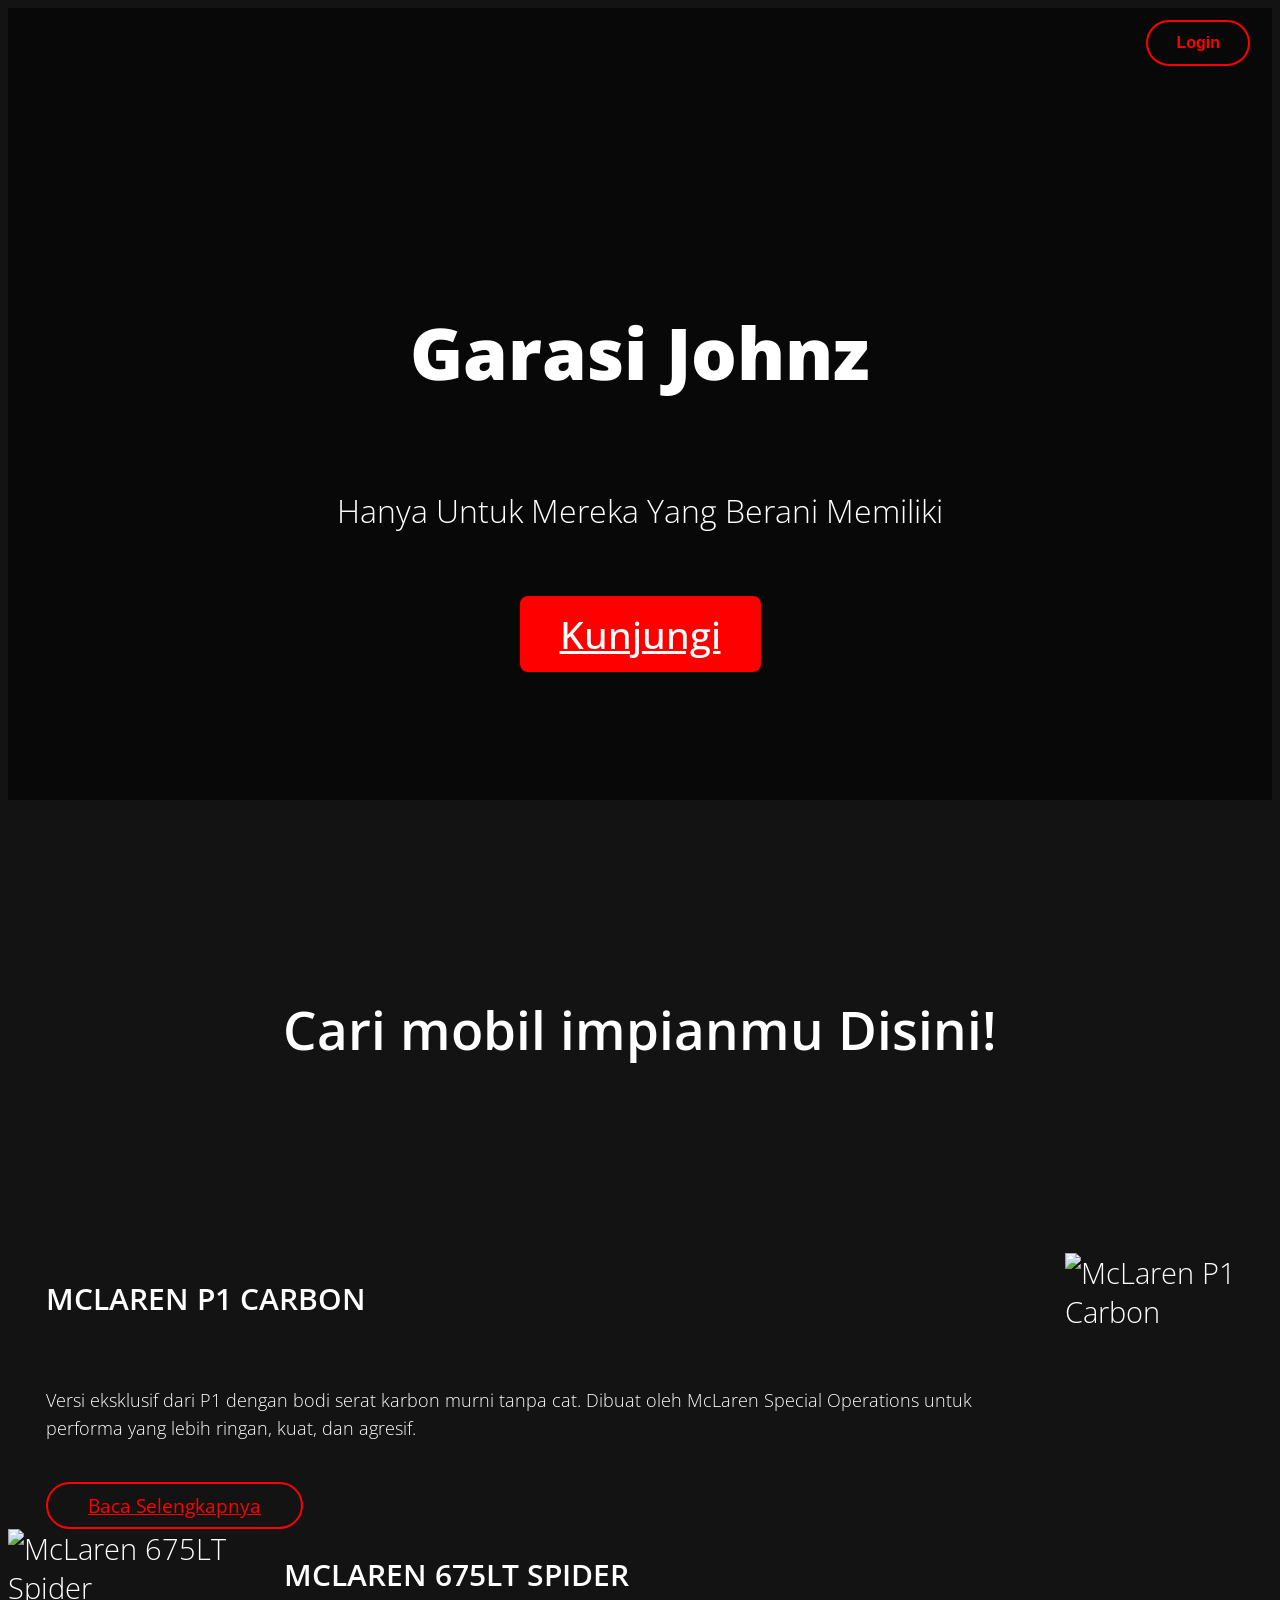
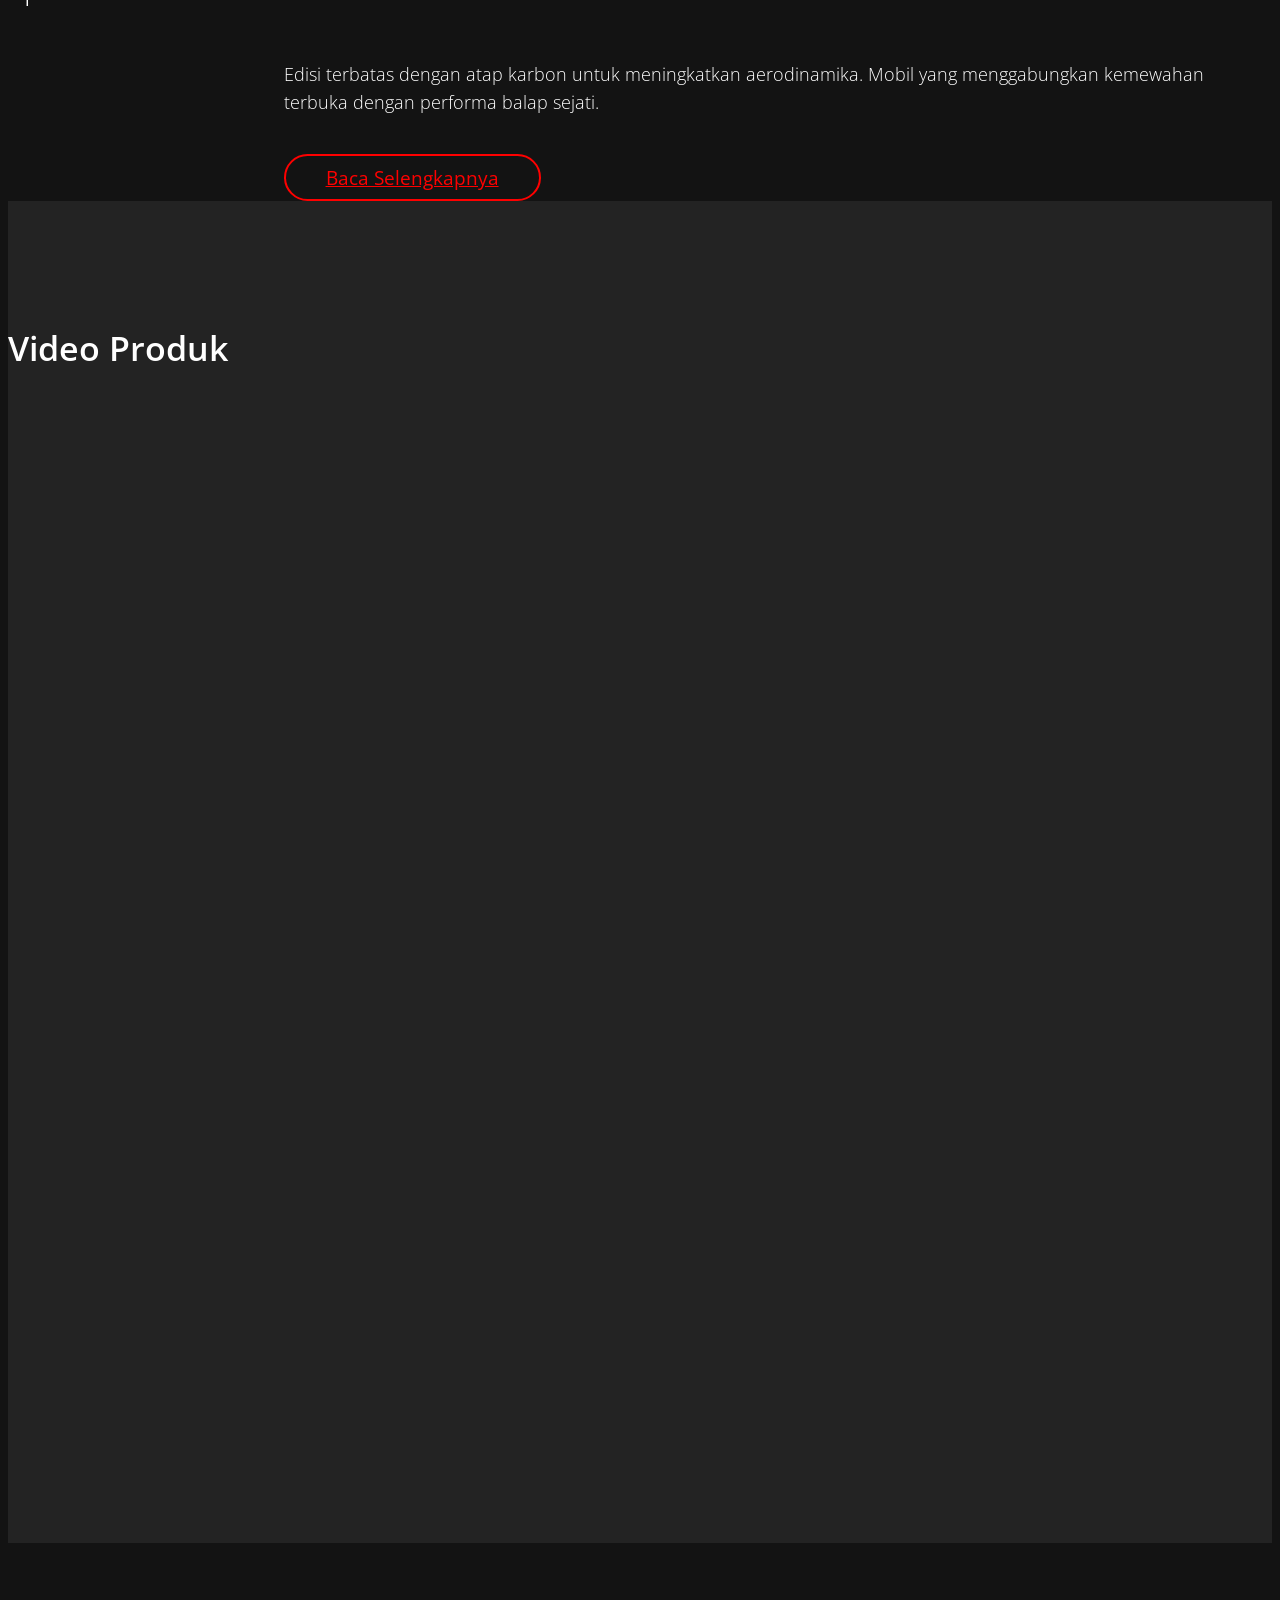
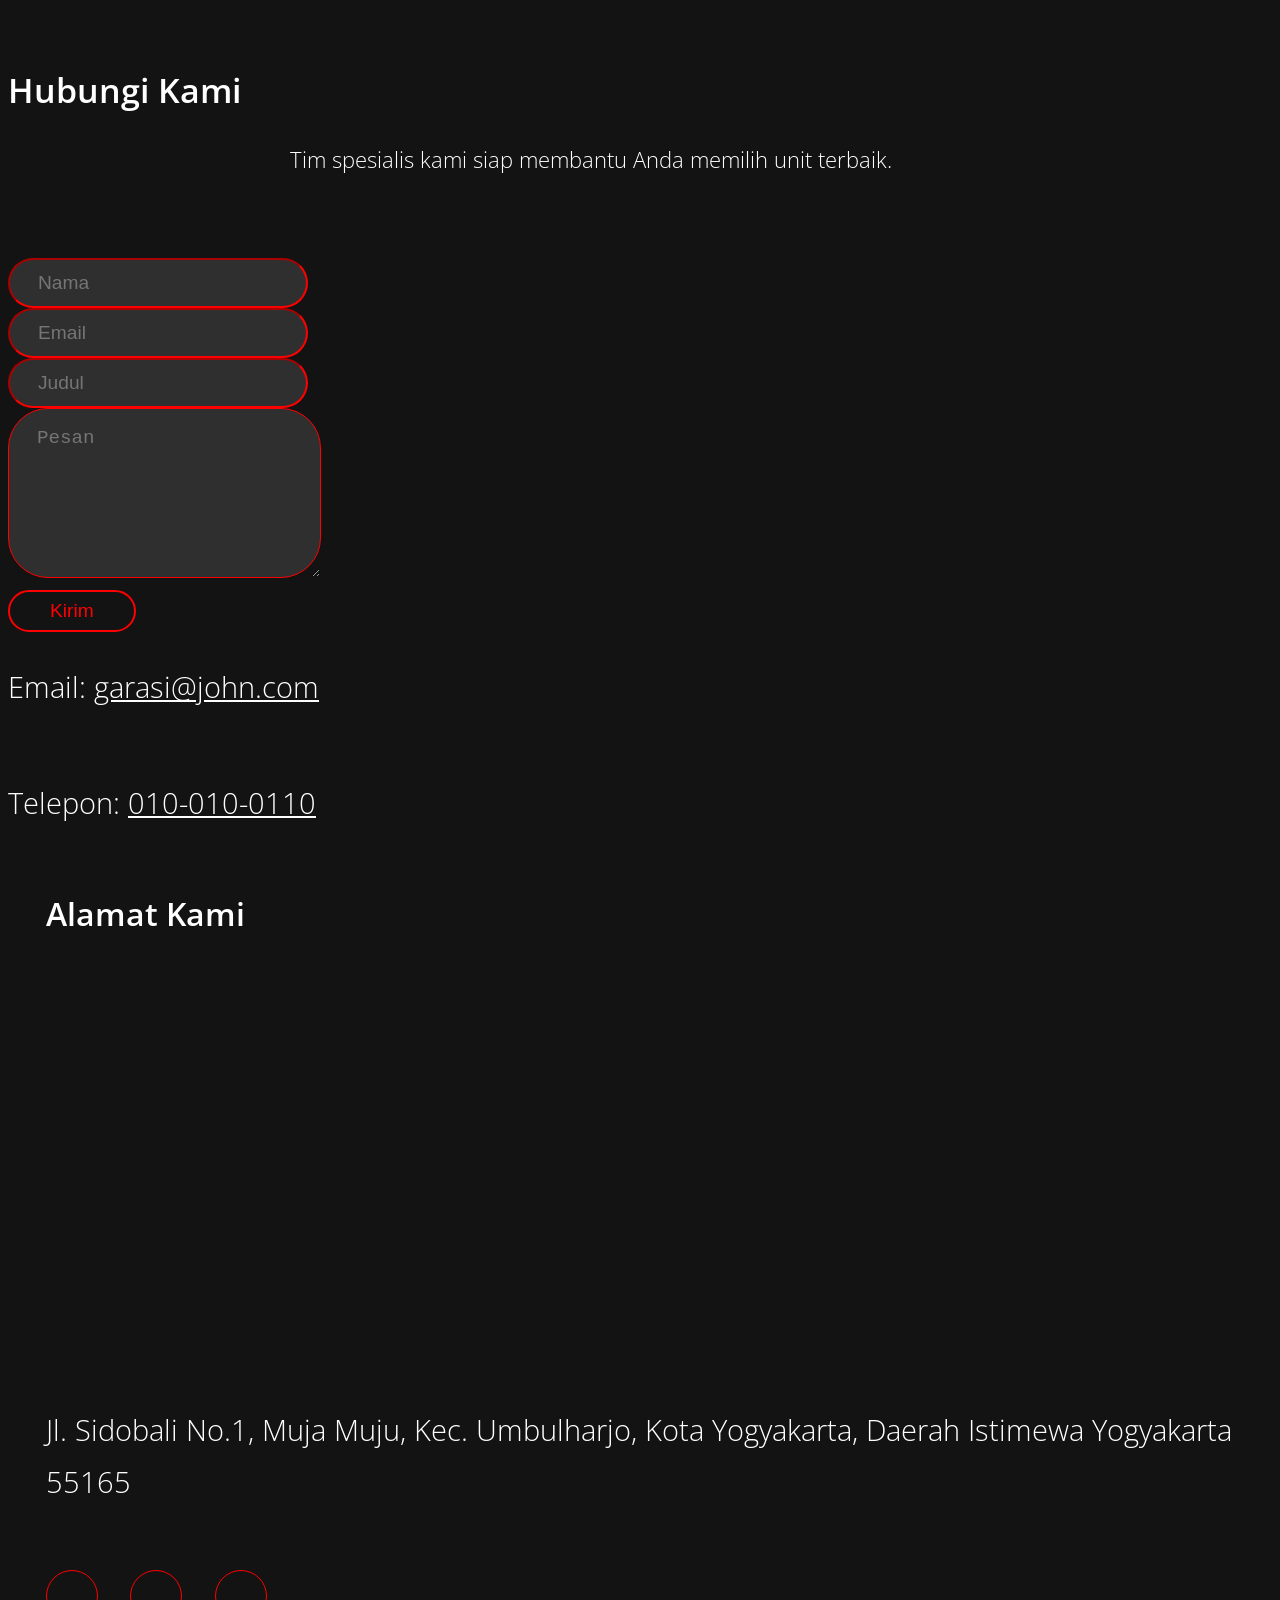
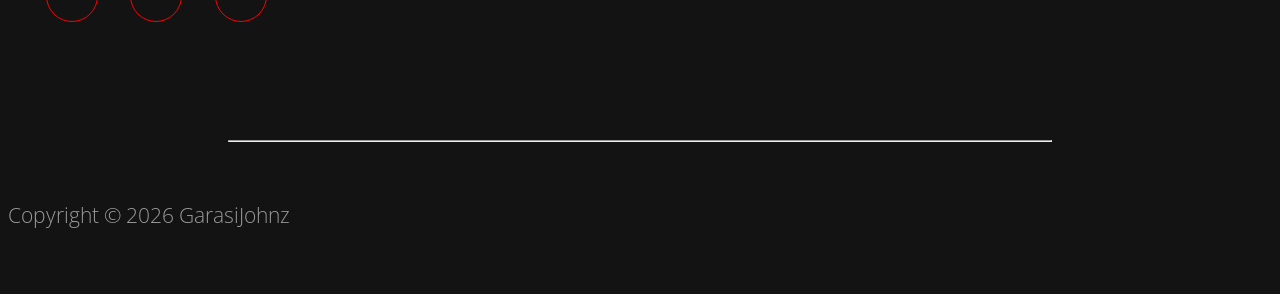
==== index.html @ 22f086d9 "Update index.html" ====
<!DOCTYPE html>
<html lang="id">
<head> 
    <meta charset="utf-8">
    <meta http-equiv="X-UA-Compatible" content="IE=edge">
    <meta name="viewport" content="width=device-width, initial-scale=1">
    <title>GarasiJonz</title>
    <link rel="icon" href="img/ikon.png">

    <!-- Stylesheets -->
    <link rel="stylesheet" href="https://fonts.googleapis.com/css?family=Open+Sans:300,400">
    <link rel="stylesheet" href="font-awesome-4.5.0/css/font-awesome.min.css">
    <link rel="stylesheet" href="css/bootstrap.min.css">
    <link rel="stylesheet" href="css/templatemo-style.css">

    <!-- HTML5 shim and Respond.js for IE8 support -->
    <!--[if lt IE 9]>
      <script src="https://oss.maxcdn.com/html5shiv/3.7.2/html5shiv.min.js"></script>
      <script src="https://oss.maxcdn.com/respond/1.4.2/respond.min.js"></script>
    <![endif]-->
</head>

<body>
    <div class="auth-box">

    <span id="welcomeUser"></span>

    <button id="authBtn" onclick="handleAuth()">
        Login
    </button>

</div>
    <div class="container-fluid">
        
        <!-- HERO SECTION -->
        <div class="row"> 
            <section class="tm-section-intro">
                <div class="col-xs-12 col-sm-12 col-md-12 col-lg-12 col-xl-12">
                    <div class="tm-wrapper-center">
                        <h1 class="tm-section-intro-title">Garasi Johnz</h1>
                        <p class="tm-section-intro-text">Hanya Untuk Mereka Yang Berani Memiliki</p>
                        <a href="#tm-section-2" class="tm-btn-white-big">Kunjungi</a>
                    </div>            
                </div>
            </section>    
        </div>

        <!-- CAROUSEL SECTION -->
        <div class="row" id="tm-section-2">
            <div class="col-xs-12 text-xs-center">
                <section>
                    <div id="tmCarousel" class="carousel slide tm-carousel" data-ride="carousel" data-interval="false">
                        <div class="carousel-inner" role="listbox">
                            <div class="carousel-item active">
                                <div class="carousel-content">
                                    <p class="tm-carousel-item-text">Cari mobil impianmu Disini!</p>
                                </div>                                
                            </div>
                        </div>
                    </div>                    
                </section>
            </div>
        </div>

        <!-- PRODUCT SECTION: MCLAREN P1 -->
        <div class="row">
            <section class="tm-2-col-img-text tm-2-col-img-lg-right">
                <div class="col-xs-12 col-lg-6 tm-2-col-img">                    
                    <img src="img/p1.jpg" alt="McLaren P1 Carbon" class="img-fluid">
                </div>
                <div class="col-xs-12 col-lg-6 tm-2-col-text">
                    <h2 class="tm-2-col-text-title">MCLAREN P1 CARBON</h2>
                    <p class="tm-2-col-text-description">
                        Versi eksklusif dari P1 dengan bodi serat karbon murni tanpa cat. 
                        Dibuat oleh McLaren Special Operations untuk performa yang lebih ringan, kuat, dan agresif.
                    </p>
                    
<a href="#" class="tm-bordered-btn">Baca Selengkapnya</a>
                    
                </div>
            </section>
        </div>

        <!-- PRODUCT SECTION: MCLAREN 675LT -->
        <div class="row">
            <section class="tm-2-col-img-text tm-2-col-img-lg-left">
                <div class="col-xs-12 col-lg-6 tm-2-col-img">                    
                    <img src="img/carbon.jpg" alt="McLaren 675LT Spider" class="img-fluid">
                </div>
                <div class="col-xs-12 col-lg-6 tm-2-col-text">
                    <h2 class="tm-2-col-text-title">MCLAREN 675LT SPIDER</h2>
                    <p class="tm-2-col-text-description">
                        Edisi terbatas dengan atap karbon untuk meningkatkan aerodinamika. 
                        Mobil yang menggabungkan kemewahan terbuka dengan performa balap sejati.
                    </p>
                    <a href="#" class="tm-bordered-btn">Baca Selengkapnya</a>
                </div>
            </section>
        </div>

        <!-- ABOUT SECTION -->
        <div class="row tm-section tm-blue-bg-row">
            <section class="col-xs-12 text-xs-center">
                <h2 class="tm-section-title">Video Produk</h2>
          <!-- VIDEO PERTAMA -->
              <div style="margin-top: 30px;">
                <iframe width="60%"
                    height="500"
                    src="https://www.youtube.com/embed/Bo00z49wK9A"
                    title="YouTube video"
                    frameborder="0"
                    allowfullscreen>
                </iframe>
              </div>  

          <!-- VIDEO KEDUA -->
              <div style="margin-top: 30px;">
                <iframe width="60%"
                    height="500"
                      src="https://www.youtube.com/embed/2hcVVd3HUQw"
                    title="YouTube video"
                    frameborder="0"
                    allowfullscreen>
                </iframe>
              </div>

            </section>
        </div>
        <!-- CONTACT & AUTH SECTION -->
        <div class="row tm-section">
            <section class="tm-section-contact">
                <div class="col-xs-12 text-xs-center">
                    <h2 class="tm-section-title">Hubungi Kami</h2>
                    <p class="tm-section-subtitle">Tim spesialis kami siap membantu Anda memilih unit terbaik.</p>
                </div>

                <!-- Contact Form -->
                <div class="col-xs-12 col-lg-7">
                    <form action="#" method="post" class="tm-contact-form">                                
                        <div class="form-group col-xs-12 col-sm-6 tm-form-group-left">
                            <input type="text" id="contact_name" name="contact_name" class="form-control" placeholder="Nama" required/>
                        </div>
                        <div class="form-group col-xs-12 col-sm-6 tm-form-group-right">
                            <input type="email" id="contact_email" name="contact_email" class="form-control" placeholder="Email" required/>
                        </div>
                        <div class="form-group">
                            <input type="text" id="contact_subject" name="contact_subject" class="form-control" placeholder="Judul" required/>
                        </div>
                        <div class="form-group">
                            <textarea id="contact_message" name="contact_message" class="form-control" rows="6" placeholder="Pesan" required></textarea>
                        </div>
                        <button type="submit" class="btn tm-bordered-btn pull-xs-right">Kirim</button>   
                     <p class="tm-contact-info">Email: <a href="mailto:garasi@john.com">garasi@john.com</a></p>
                    <p class="tm-contact-info">Telepon: <a href="tel:0100100110">010-010-0110</a></p>
                    </form>   
                </div>

                <!-- Contact Info & Login -->
                <div class="col-xs-12 col-lg-5 tm-contact-right">
                    <h3 class="tm-contact-title">Alamat Kami</h3>
                    <iframe src="https://www.google.com/maps/embed?pb=!1m18!1m12!1m3!1d277.3113166465604!2d110.39554740076407!3d-7.800338041695404!2m3!1f0!2f0!3f0!3m2!1i1024!2i768!4f13.1!3m3!1m2!1s0x2e7a5724bfd7f041%3A0x3c8b1fdff39c2eec!2zR2F6ZWJvIFRlbmdhaCBTTUEgOCBZb2d5YWthcnRhIOqni-qmkuqml-qms-qmuuqmp-qmuuqmtOqmoOqmvOqmlOqmg-qmseqngOqmqeqmpOqngOqnh-qnmOqnh-qmquqmuuqmtOqmkuqmvuqmj-qmguqmoOqniQ!5e0!3m2!1sid!2sid!4v1779185492704!5m2!1sid!2sid" width="=580" height="400" style="border:0;" allowfullscreen="" loading="lazy" referrerpolicy="no-referrer-when-downgrade"></iframe>
                    <p class="tm-contact-info">Jl. Sidobali No.1, Muja Muju, Kec. Umbulharjo, Kota Yogyakarta, Daerah Istimewa Yogyakarta 55165</p>


                    <!-- AUTH AREA (FIXED) -->


                    <div class="tm-social-icons-container">
                        <a href="#" class="tm-social-icon-link"><i class="fa fa-facebook tm-social-icon"></i></a>
                        <a href="#" class="tm-social-icon-link"><i class="fa fa-twitter tm-social-icon"></i></a>
                        <a href="#" class="tm-social-icon-link"><i class="fa fa-linkedin tm-social-icon"></i></a>
                    </div>
                </div>
            </section>
        </div>

        <!-- FOOTER -->
        <footer class="row">
            <div class="col-xs-12">
                <hr>
                <p class="text-xs-center tm-copyright-text">Copyright &copy; 2026 GarasiJohnz</p>
            </div>
        </footer>
    </div>

    <!-- SCRIPTS -->
    <script src="js/jquery-1.11.3.min.js"></script>
    <script src="https://www.atlasestateagents.co.uk/javascript/tether.min.js"></script>
    <script src="js/bootstrap.min.js"></script>
    <script src="js/jquery.touchSwipe.min.js"></script>
    <script src="login/js/welcome.js"></script>

    <script>       
        $(document).ready(function(){
            // Smooth Scroll
            $('a[href*="#"]:not([href="#"])').click(function() {
                if (location.pathname.replace(/^\//,'') == this.pathname.replace(/^\//,'') && location.hostname == this.hostname) {
                    var target = $(this.hash);
                    target = target.length ? target : $('[name=' + this.hash.slice(1) +']');
                    if (target.length) {
                        $('html, body').animate({ scrollTop: target.offset().top }, 1000);
                        return false;
                    }
                }
            });

            // Mobile Swipe Support for Carousel
            if($(window).width() <= 991) {
                $(".carousel-inner").swipe({
                    swipeLeft:function() { $(this).parent().carousel('next'); },
                    swipeRight: function() { $(this).parent().carousel('prev'); },
                    threshold:0
                });
            }
        });
    </script> 
    <script>

const authBtn = document.getElementById("authBtn");
const welcomeUser = document.getElementById("welcomeUser");

// CEK STATUS LOGIN
if(localStorage.getItem("isLogin") === "true"){

    const username = localStorage.getItem("username");

    // TAMPILKAN USERNAME
    welcomeUser.innerText = "Halo, " + username;

    // UBAH TOMBOL
    authBtn.innerText = "Logout";

} else {

    welcomeUser.innerText = "";

    authBtn.innerText = "Login";

}

// FUNGSI LOGIN / LOGOUT
function handleAuth(){

    // JIKA SUDAH LOGIN
    if(localStorage.getItem("isLogin") === "true"){

        localStorage.removeItem("isLogin");
        localStorage.removeItem("username");

        alert("Logout berhasil");

        window.location.reload();

    }

    // JIKA BELUM LOGIN
    else {

        window.location.href = "login/signin.html";

    }

}

</script>
    
</body>
</html>
---- css/templatemo-style.css ----
/*

Ocean Theme

http://www.templatemo.com/tm-484-ocean

-----------------------------*/
body {
	font-family: 'Open Sans', Helvetica, Arial, sans-serif;
	font-size: 29px;
	font-weight: 300;
    color: white;
    background-color: #131313;
}
a { color: white;  }
a, button { transition: all 0.3s ease; }
a:hover,
a:focus {
	text-decoration: none;
	outline: none;
}

/* 1. Intro 
--------------------*/
.tm-section-intro {
	background-image:
		linear-gradient(rgba(0,0,0,0.6), rgba(0,0,0,0.6)),
		url(../img/gagani.jpg);
	background-attachment: fixed;
	background-position: center top;
	background-repeat: no-repeat;
	background-size: cover;
	color: white;
	display: -webkit-flex;
	display: -ms-flexbox;
	display: flex;
	-webkit-align-items: center;
	    -ms-flex-align: center;
	        align-items: center;
	-webkit-justify-content: center;
	    -ms-flex-pack: center;
	        justify-content: center;
	text-align: center;
	height: 100vh;
}

.tm-wrapper-center {
	display: -webkit-flex;
	display: -ms-flexbox;
	display: flex;
	-webkit-align-items: center;
	    -ms-flex-align: center;
	        align-items: center;
	-webkit-justify-content: center;
	    -ms-flex-pack: center;
	        justify-content: center;
	-webkit-flex-direction: column;
	    -ms-flex-direction: column;
	        flex-direction: column;
}

/* IE bug fix */
.tm-wrapper-center > * {
	-ms-flex: 0 1 auto;
		-webkit-flex: 0 1 auto;
	        flex: 0 1 auto;
}

.tm-section-intro-title {
	font-size: 4.5rem;
    margin-bottom: 3.5rem;
    font-weight: 800;
}

.tm-section-intro-text {
	font-size: 2rem;
	margin-bottom: 4rem;

}

.tm-btn-white-big {
    font-size: 2.4rem;
    color: white;
    background-color: red;
    padding: 0.75rem 2.5rem;
    border-radius: 0.5rem;
	font-weight: 500;
}

.tm-btn-white-big:hover,
.tm-btn-white-big:focus {
	color: white;
    background-color: darkred;
}

/* 2. Carousel 
-------------------------*/
.tm-carousel {
	max-width: 950px;
    margin: 5rem auto;
    padding-bottom: 3rem;
    text-align: center;
}

.tm-carousel-item-title {
	color: #81b4eb;
	font-size: 2.1rem;
	font-weight: 300;
	margin-bottom: 3rem;
}

.tm-carousel-item-text {
	font-size: 3.3rem;
    line-height: 1.6;
    color: white;
    font-weight: 600;
}

.carousel-indicators {
	bottom: 0;
	margin-bottom: 0;
}

.carousel-indicators .active {
	background-color: #81b4eb;
	margin: 1px;
}

.carousel-indicators li {
	background-color: rgb(205, 215, 226);
	border-color: rgb(205, 215, 226);	
}

.carousel-indicators .active,
.carousel-indicators li {
	width: 20px;
    height: 20px;
    margin-left: 0.5rem;
    margin-right: 0.5rem;
}

/* 3. Image and text 2 column block 
-------------------------------------*/
.tm-2-col-img-text {
	display: -webkit-flex;
	display: -ms-flexbox;
	display: flex;
	overflow: auto;
}

.tm-2-col-img {	padding: 0; }

.tm-2-col-img-lg-right .tm-2-col-img {
	-webkit-order: 2;
	    -ms-flex-order: 2;
	        order: 2;
}

.tm-2-col-img-lg-right .tm-2-col-text {
	-webkit-order: 1;
	    -ms-flex-order: 1;
	        order: 1;
}

.tm-2-col-text {
	display: -webkit-flex;
	display: -ms-flexbox;
	display: flex;
	-webkit-align-items: flex-start;
	    -ms-flex-align: start;
	        align-items: flex-start;
    -webkit-flex-direction: column;
        -ms-flex-direction: column;
            flex-direction: column;
    -webkit-justify-content: center;
        -ms-flex-pack: center;
            justify-content: center;
    padding-left: 8%;
    padding-right: 8%;
}

.tm-2-col-text-title {
	color: white;
    font-size: 1.9rem;
    font-weight: 600;
    margin-bottom: 5%;    
}

.tm-2-col-text-description {
	color: white;
    font-size: 1.4rem;
    font-weight: 300;
    line-height: 1.9;    
    margin-bottom: 6%;
    width: 100%;
}

.tm-bordered-btn {
	background-color: transparent;
    border: 2px solid red;
    border-radius: 2.5rem;
    color: red;
    display: inline-block;
    font-size: 1.5rem;
    font-weight: 400;
    padding: 0.8rem 3.5rem;    
}

.tm-bordered-btn:hover,
.tm-bordered-btn:focus {
	color: white;
	background-color: red;
}

.tm-2-col-img-lg-left img {
	margin-right: 0;
	margin-left: auto;
}

/* 4. icon and text 4 boxes
----------------------------*/
.tm-section {
	padding-top: 6rem;
	padding-bottom: 6rem;
}

.tm-blue-bg-row { background-color: #232323; }

.tm-section-title {
	font-size: 2.1rem;
	margin-bottom: 1.8rem;
    font-weight: 600;
}

.tm-section-subtitle {
	font-size: 1.4rem;
	line-height: 1.6;
	max-width: 700px;
	margin: 0 auto 5rem;
}

.tm-icon-text-box {
	background-color: #d3e6f8;
	border: 1px solid white;
	padding: 3rem;
	max-width: 400px;	
}

.tm-icon-text-box > .fa {
	color: #81b4eb;
	margin-bottom: 2rem;
	width: 100%;
	text-align: center; /*http://stackoverflow.com/questions/19162889/how-to-center-font-awesome-icons-horizontally*/
}

.tm-icon-text-boxes-container {
    max-width: 1760px;
    margin-left: auto;
    margin-right: auto;
    overflow: auto;
}

.tm-icon-text-box-title { margin-bottom: 1.4rem; }

.tm-icon-text-box-description {
	line-height: 1.8;
	margin-bottom: 0;
}

/* 5. Contact
-----------------*/
.tm-section-contact {
	margin: 0 auto;
	max-width: 1500px;
}

.form-control {
	padding: .75rem 1.75rem;
	font-size: 1.2rem;
	border-radius: 2.5rem;
	border-color: red;
	background-color: #302f2f;
}

.form-control:focus { border-color: red; }

textarea.form-control {
	padding-top: 1.15rem;
	padding-bottom: 1.15rem;
}

.tm-form-group-left { padding-left: 0; }

.tm-form-group-right { padding-right: 0; }

.tm-contact-right { padding-left: 3%; }

.tm-contact-title { font-size: 2rem; 
				    font-weight: 600;
				  }

.tm-contact-info {
	line-height: 1.8;
	margin-bottom: 5%;
}

.tm-social-icons-container { margin-top: 20px; }

.tm-social-icon-link {
	background-color: transparent;
	color: red;
    padding: 5px;
    border: 1px solid red;
    border-radius: 50%;
    margin-right: 2%;
    width: 40px;
    height: 40px;
    display: inline-block;
    text-align: center;
}

.tm-social-icon-link:last-child { margin-right: 0; }

.tm-social-icon-link:hover,
.tm-social-icon-link:focus {
	color: white;
	background-color: red; 
}

hr { width: 65%; }

.tm-copyright-text {
	color: #999999;
	font-size: 1.3rem;
	padding-top: 3%;
	padding-bottom: 3%;
}

/* 1. Intro 
-----------------*/
@media all and (-ms-high-contrast: none), (-ms-high-contrast: active) {
	/* IE10+ CSS styles go here */
	.tm-section-intro {	background-attachment: scroll; }
}

@media (max-width: 1900px) {
	.tm-section-intro {	background-size: 1900px 800px; }
}

@media (max-height: 800px) {
	.tm-section-intro {
		height: 100vh;
		min-height: 480px;
	}
}

@media (max-width: 480px) {
	.tm-section-intro-title {
	    font-size: 3.5rem;
	    margin-bottom: 1.5rem;
	}

	.tm-section-intro-text {
		font-size: 1.5rem;
		margin-bottom: 2rem;
	}

	.tm-btn-white-big {
		font-size: 1.6rem;
		padding: 0.5rem 1.5rem;
	}
}

/* 2. Carousel
----------------------*/
@media (max-width: 767px) {
	.tm-carousel {
		margin-top: 10%;
		margin-bottom: 10%;
	}
}

@media (max-width: 480px) {
	.tm-carousel {
		margin-top: 15%;
		margin-bottom: 15%;
	}
	.tm-carousel-item-title {
		font-size: 2rem;
		margin-bottom: 1.5rem;
	}
}


/* 3. Image and text 2 column block
----------------------------------------*/
@media (max-width: 1600px) {
	.tm-2-col-text {
		padding-left: 5%;
		padding-right: 5%;
	}
}

@media (max-width: 1320px) {
	.tm-2-col-text {
		padding-left: 3%;
		padding-right: 3%;
	}

	.tm-2-col-text-description {
		font-size: 1.1rem;
		line-height: 1.6;
		margin-bottom: 4%;
	}

	.tm-bordered-btn {
		font-size: 1.2rem;
		padding: 0.5rem 2.5rem;
	}
}

@media (max-width: 991px) {
	.tm-2-col-img-text { display: block; }

	.tm-2-col-img img {	margin: 0 auto;	}

	.tm-2-col-text {
		padding-top: 5%;
		padding-bottom: 5%;
	}

	.tm-2-col-text-title {
	    font-size: 1.8rem;
	    margin-bottom: 1rem;
	}

	.tm-2-col-text-description {
		font-size: 1.4rem;
		margin-bottom: 1.5rem;
	}

	.tm-bordered-btn {
	    font-size: 1.3rem;
	    padding: 0.5rem 1.8rem;
	}
}

@media (max-width: 480px) {
	.tm-2-col-text { padding: 10%; }	
}


/* 4. icon and text 4 boxes
----------------------------*/
@media (max-width: 1199px) {
	.tm-icon-text-box {	margin: 0 auto 30px; }
}

@media (max-width: 1199px) and (min-width: 992px) {
	.tm-icon-text-box {	padding: 10%; }
}

@media (max-width: 991px) {
	.tm-icon-text-boxes-container { max-width: 800px; }
	.tm-section {
		padding-top: 5%;
    	padding-bottom: 4%;
	}

	.tm-section-title {	margin-bottom: 1rem; }

	.tm-section-subtitle { margin-bottom: 2rem;	}
}

@media (max-width: 767px) {
	.tm-section {
		padding-top: 10%;
    	padding-bottom: 8%;
	}
}

/* 5. contact 
--------------*/
@media (max-width: 1199px) {
	.tm-form-group-right { padding-left: 0;	}	
}

@media (max-width: 991px) {
	.tm-contact-right {
		padding-left: .9375rem;
		margin-top: 2rem;
	}

	.tm-contact-info { margin-bottom: 2%; }
}

@media (max-width: 767px) {
	.tm-form-group-left { padding-right: 0;	}
}

/* login */
#message{
	background: #ff4e4e;
	color: white;
	text-align: center;
	margin-top: 20px;
}
#alertbox{
	positon: fixed;
	top: 20px;
	left: 50%;
	transform: translateX(-50%);
	z-index: 999;
}

.auth-box{
    position:absolute;

    top:20px;
    right:30px;

    display:flex;
    align-items:center;
    gap:10px;

    z-index:999;
}

#welcomeUser{
    color:white;
    font-size:16px;
    font-weight:bold;
}

#authBtn{
    background: transparent;
    color: red;

    border: 2px solid red;

    padding: 12px 28px;

    border-radius: 40px;

    font-size: 16px;
    font-weight: 700;

    cursor: pointer;

    transition: 0.3s;
}

#authBtn:hover{
    background:red;
    color:white;
}
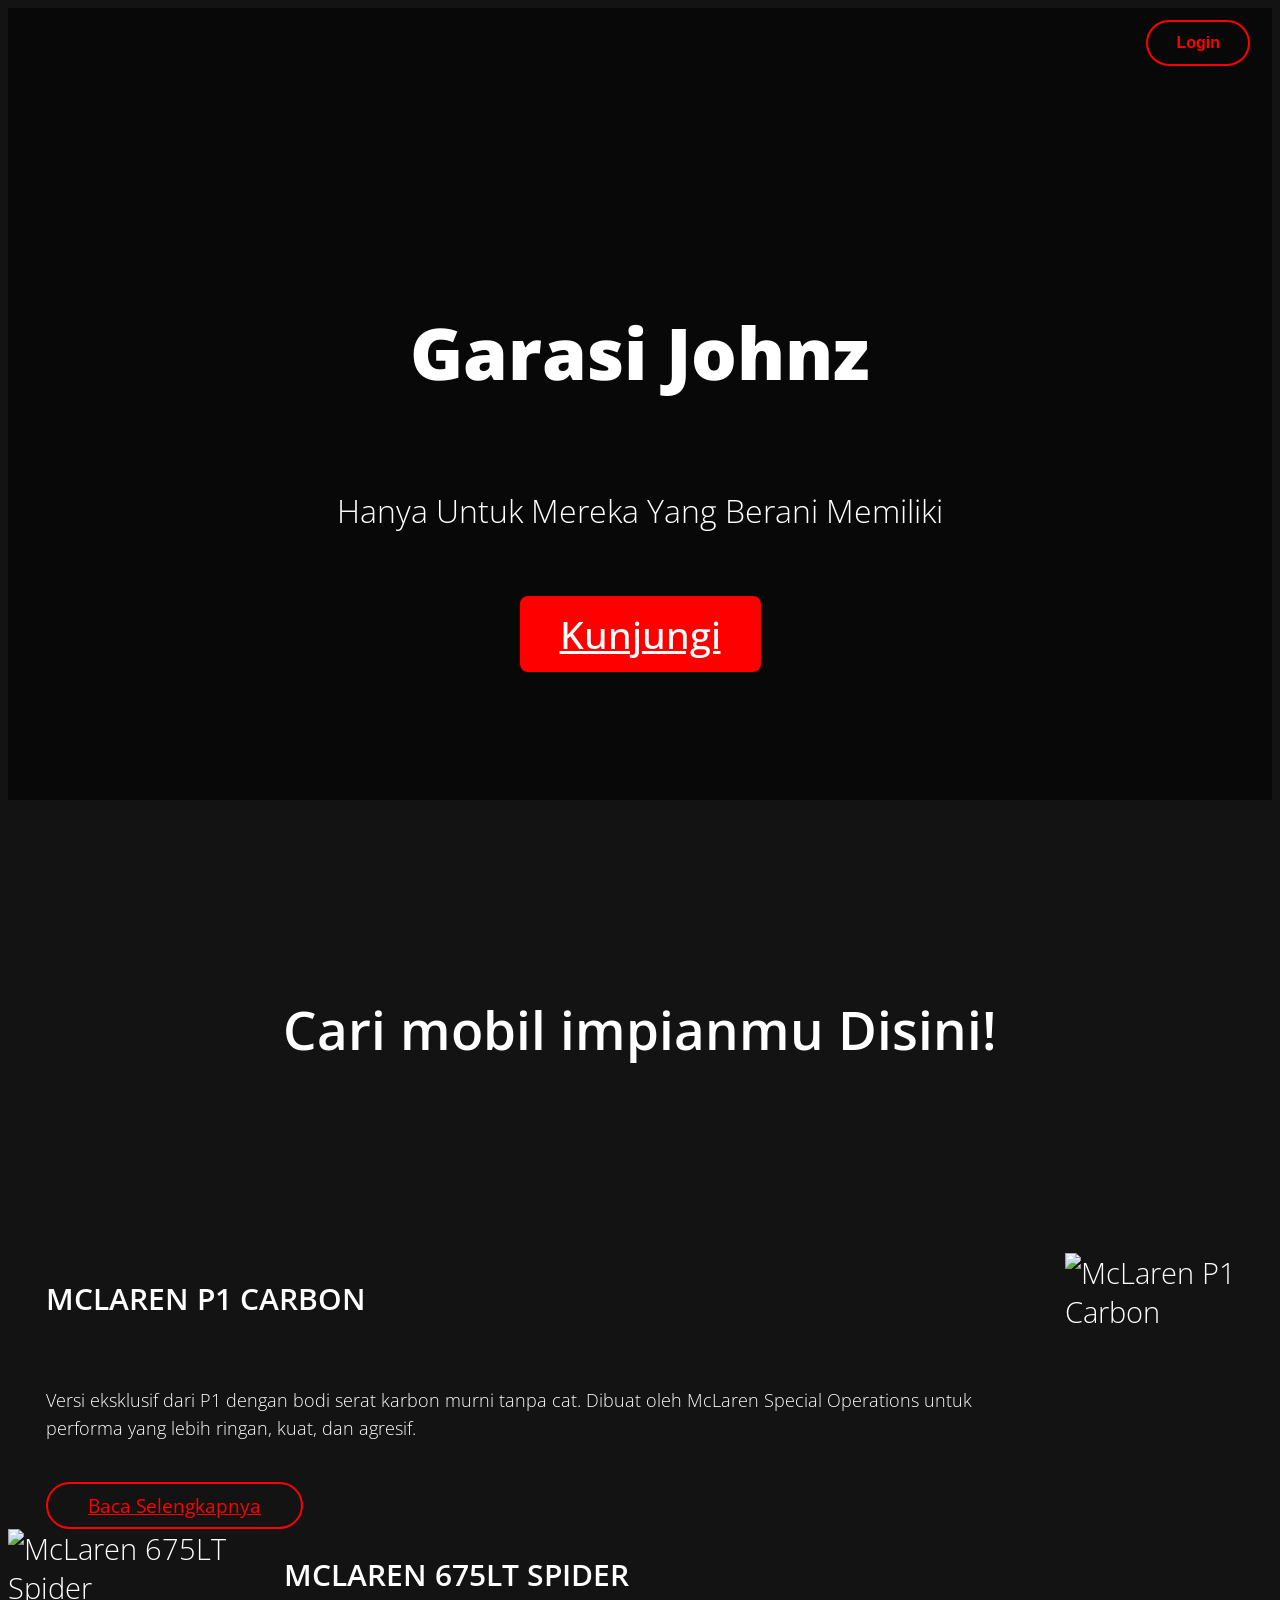
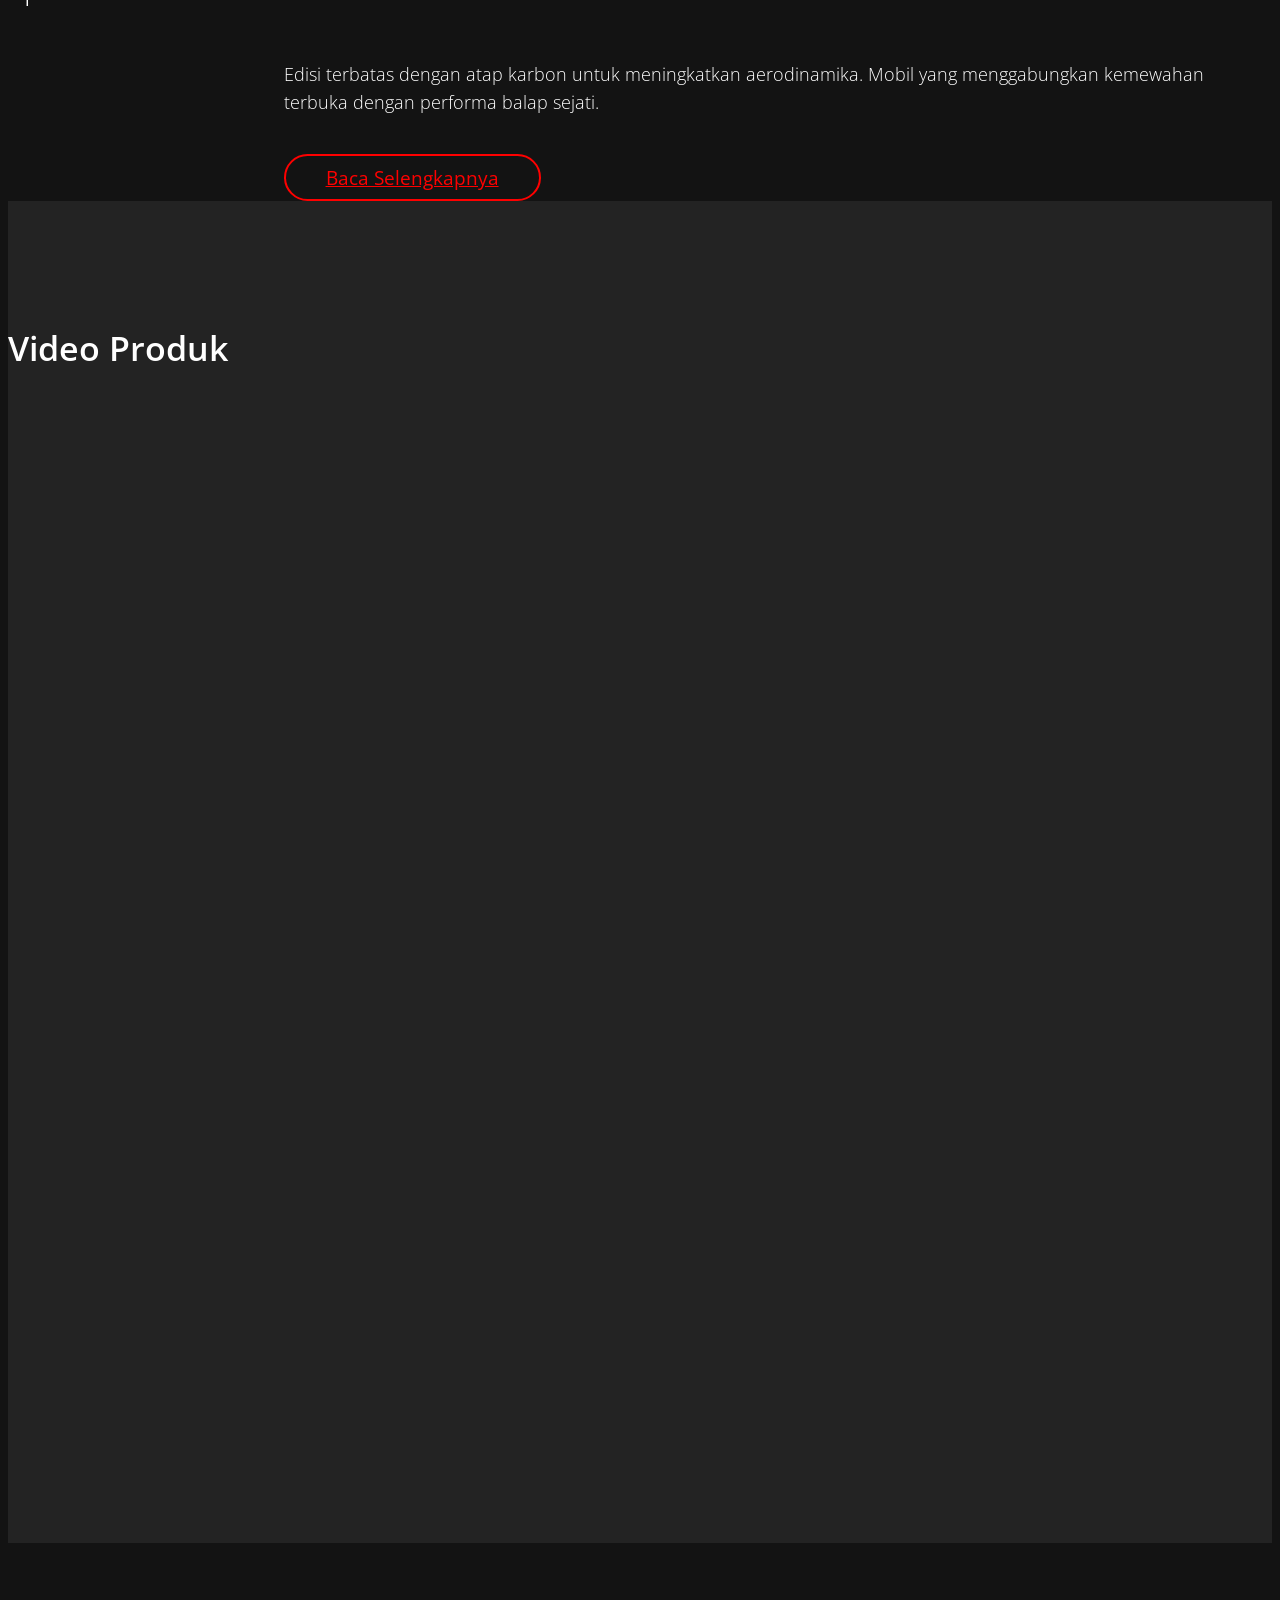
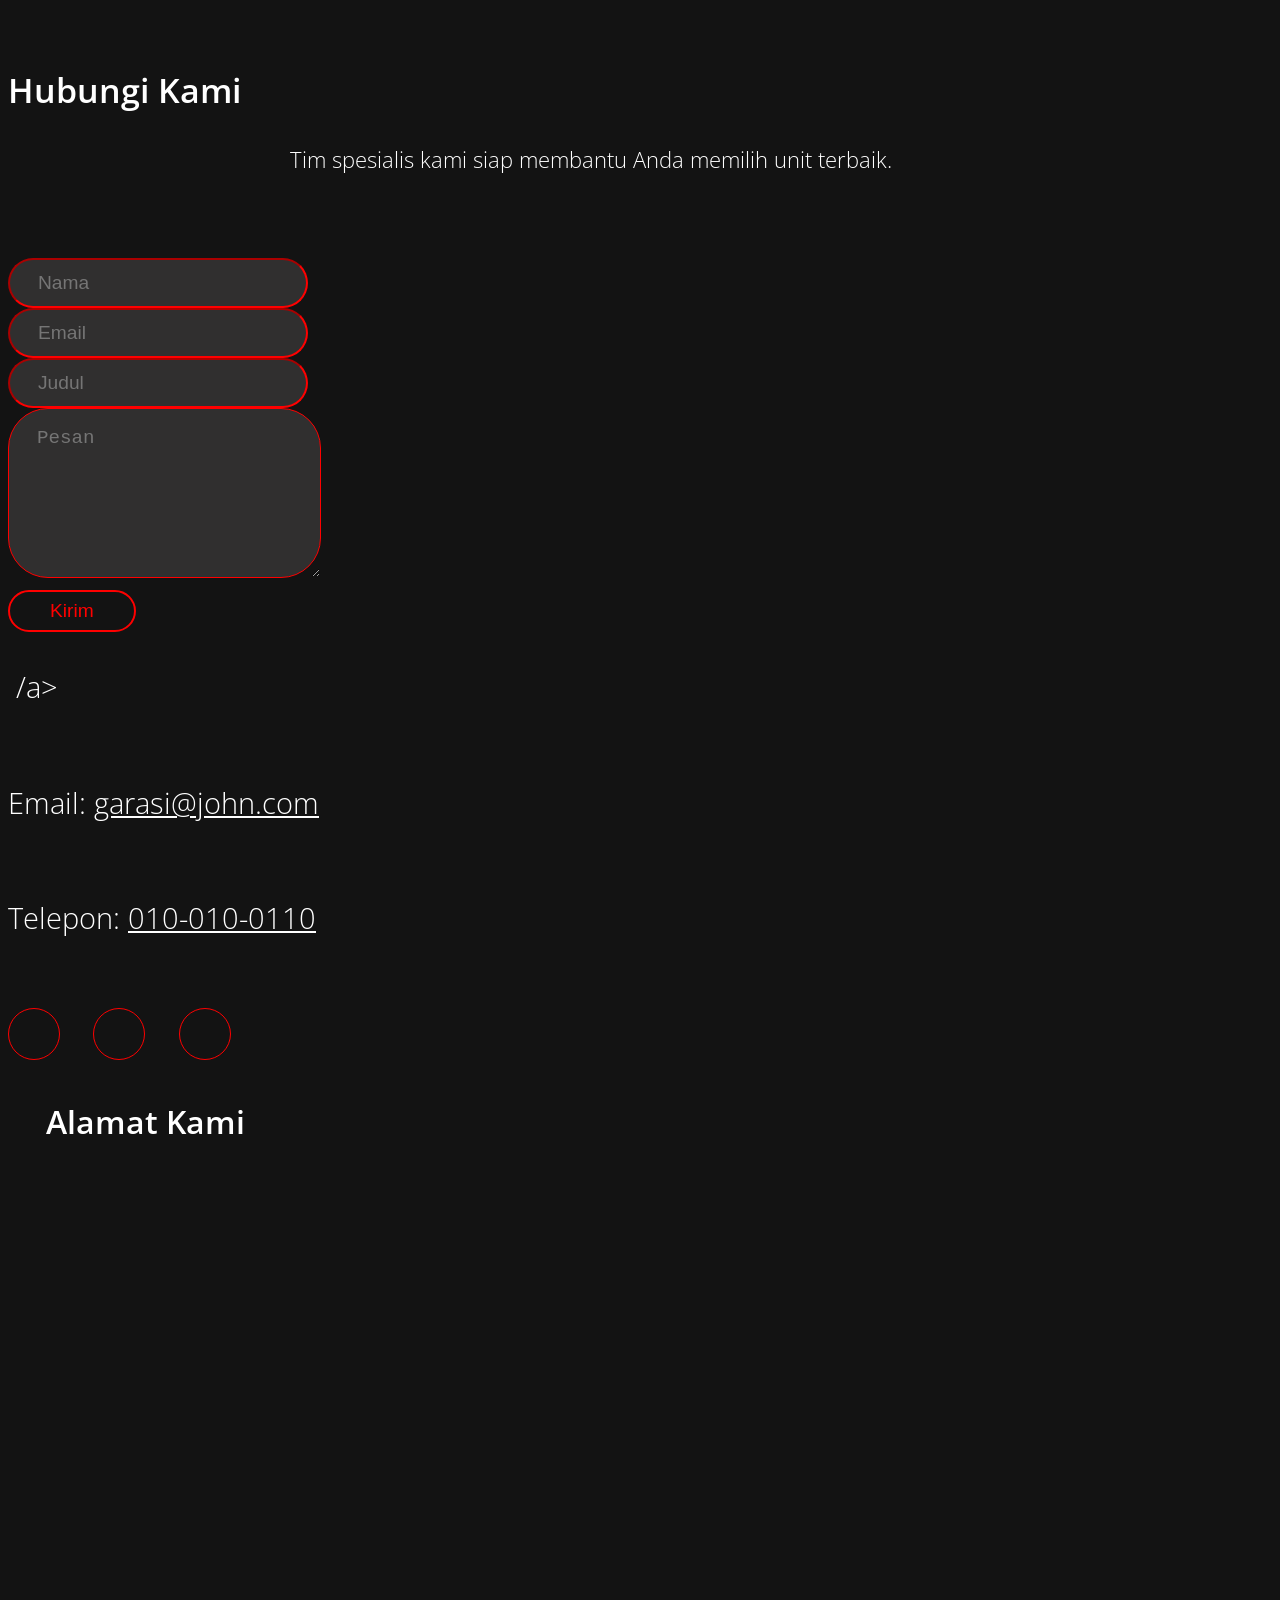
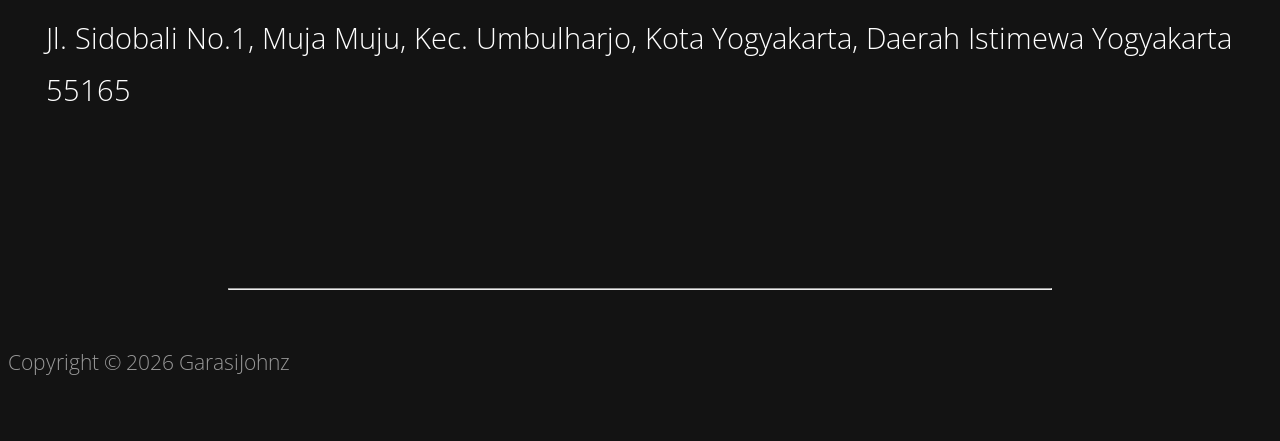
==== commit 0d507378: "Update index.html" ====
--- a/index.html
+++ b/index.html
@@ -149,27 +149,29 @@
                         <div class="form-group">
                             <textarea id="contact_message" name="contact_message" class="form-control" rows="6" placeholder="Pesan" required></textarea>
                         </div>
-                        <button type="submit" class="btn tm-bordered-btn pull-xs-right">Kirim</button>   
-                     <p class="tm-contact-info">Email: <a href="mailto:garasi@john.com">garasi@john.com</a></p>
+                        <button type="submit" class="btn tm-bordered-btn pull-xs-right">Kirim</button> 
+                    <p class="tm-contact-info">‎ /a></p>
+                    <p class="tm-contact-info">Email: <a href="mailto:garasi@john.com">garasi@john.com</a></p>
                     <p class="tm-contact-info">Telepon: <a href="tel:0100100110">010-010-0110</a></p>
-                    </form>   
-                </div>
-
-                <!-- Contact Info & Login -->
-                <div class="col-xs-12 col-lg-5 tm-contact-right">
-                    <h3 class="tm-contact-title">Alamat Kami</h3>
-                    <iframe src="https://www.google.com/maps/embed?pb=!1m18!1m12!1m3!1d277.3113166465604!2d110.39554740076407!3d-7.800338041695404!2m3!1f0!2f0!3f0!3m2!1i1024!2i768!4f13.1!3m3!1m2!1s0x2e7a5724bfd7f041%3A0x3c8b1fdff39c2eec!2zR2F6ZWJvIFRlbmdhaCBTTUEgOCBZb2d5YWthcnRhIOqni-qmkuqml-qms-qmuuqmp-qmuuqmtOqmoOqmvOqmlOqmg-qmseqngOqmqeqmpOqngOqnh-qnmOqnh-qmquqmuuqmtOqmkuqmvuqmj-qmguqmoOqniQ!5e0!3m2!1sid!2sid!4v1779185492704!5m2!1sid!2sid" width="=580" height="400" style="border:0;" allowfullscreen="" loading="lazy" referrerpolicy="no-referrer-when-downgrade"></iframe>
-                    <p class="tm-contact-info">Jl. Sidobali No.1, Muja Muju, Kec. Umbulharjo, Kota Yogyakarta, Daerah Istimewa Yogyakarta 55165</p>
-
-
-                    <!-- AUTH AREA (FIXED) -->
-
-
-                    <div class="tm-social-icons-container">
+                     <div class="tm-social-icons-container">
                         <a href="#" class="tm-social-icon-link"><i class="fa fa-facebook tm-social-icon"></i></a>
                         <a href="#" class="tm-social-icon-link"><i class="fa fa-twitter tm-social-icon"></i></a>
                         <a href="#" class="tm-social-icon-link"><i class="fa fa-linkedin tm-social-icon"></i></a>
                     </div>
+                    </form>   
+                </div>
+
+                <!-- Contact Info & Login -->
+                <div class="col-xs-12 col-lg-5 tm-contact-right">
+                    <h3 class="tm-contact-title">Alamat Kami</h3>
+                    <iframe src="https://www.google.com/maps/embed?pb=!1m18!1m12!1m3!1d277.3113166465604!2d110.39554740076407!3d-7.800338041695404!2m3!1f0!2f0!3f0!3m2!1i1024!2i768!4f13.1!3m3!1m2!1s0x2e7a5724bfd7f041%3A0x3c8b1fdff39c2eec!2zR2F6ZWJvIFRlbmdhaCBTTUEgOCBZb2d5YWthcnRhIOqni-qmkuqml-qms-qmuuqmp-qmuuqmtOqmoOqmvOqmlOqmg-qmseqngOqmqeqmpOqngOqnh-qnmOqnh-qmquqmuuqmtOqmkuqmvuqmj-qmguqmoOqniQ!5e0!3m2!1sid!2sid!4v1779185492704!5m2!1sid!2sid" width="=650" height="400" style="border:0;" allowfullscreen="" loading="lazy" referrerpolicy="no-referrer-when-downgrade"></iframe>
+                    <p class="tm-contact-info">Jl. Sidobali No.1, Muja Muju, Kec. Umbulharjo, Kota Yogyakarta, Daerah Istimewa Yogyakarta 55165</p>
+
+
+                    <!-- AUTH AREA (FIXED) -->
+
+
+
                 </div>
             </section>
         </div>
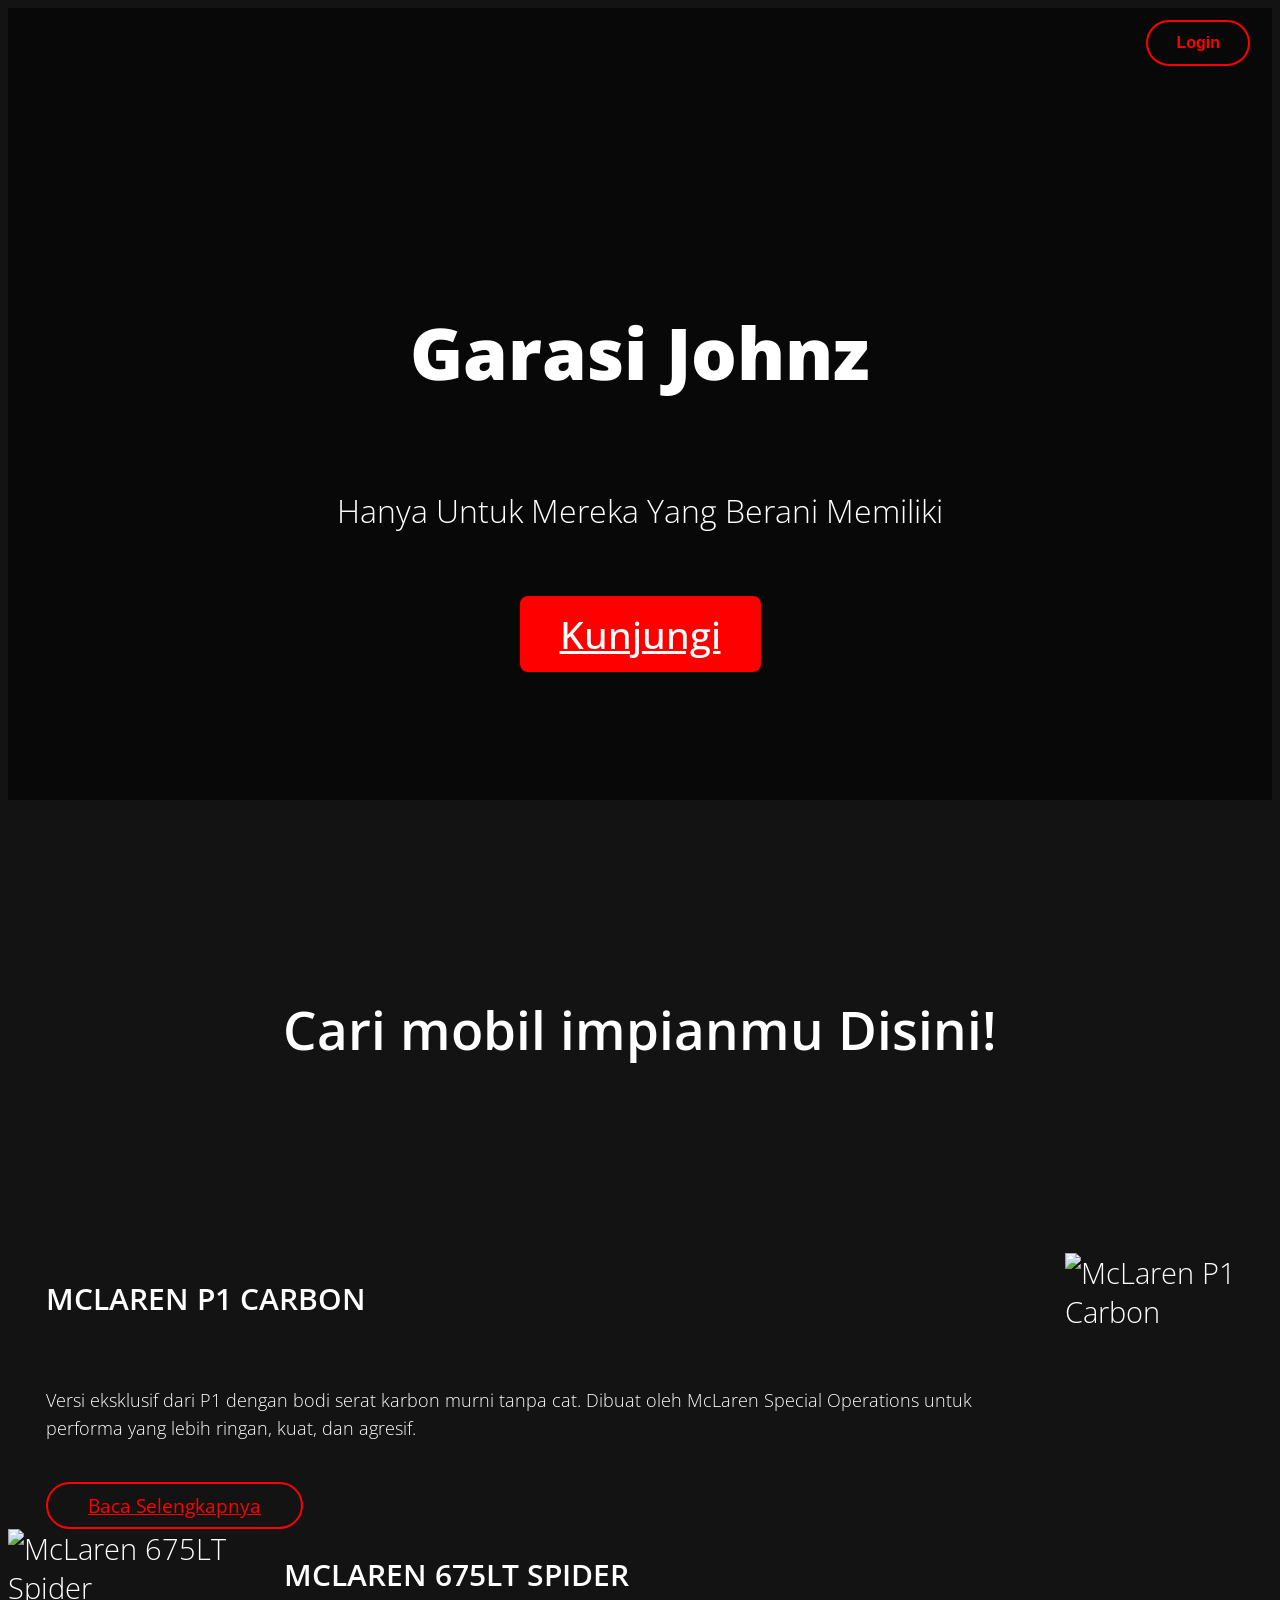
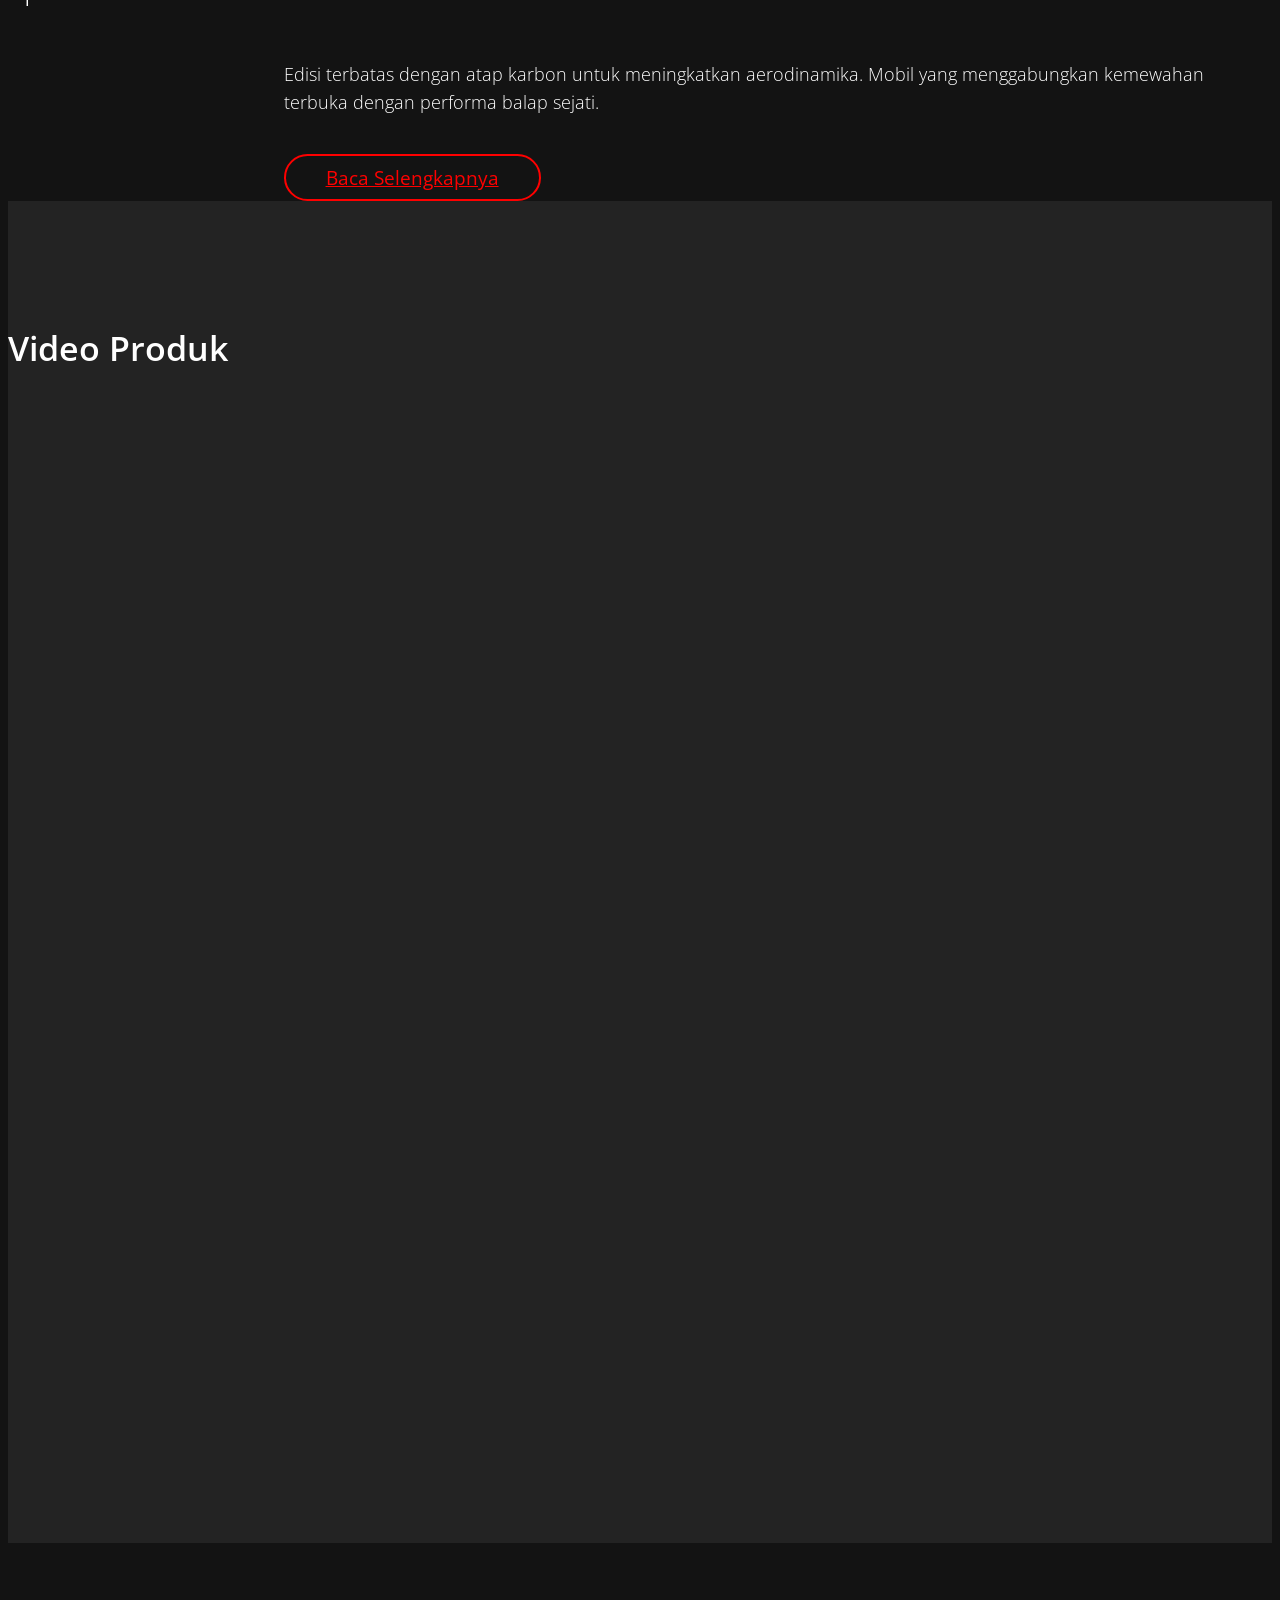
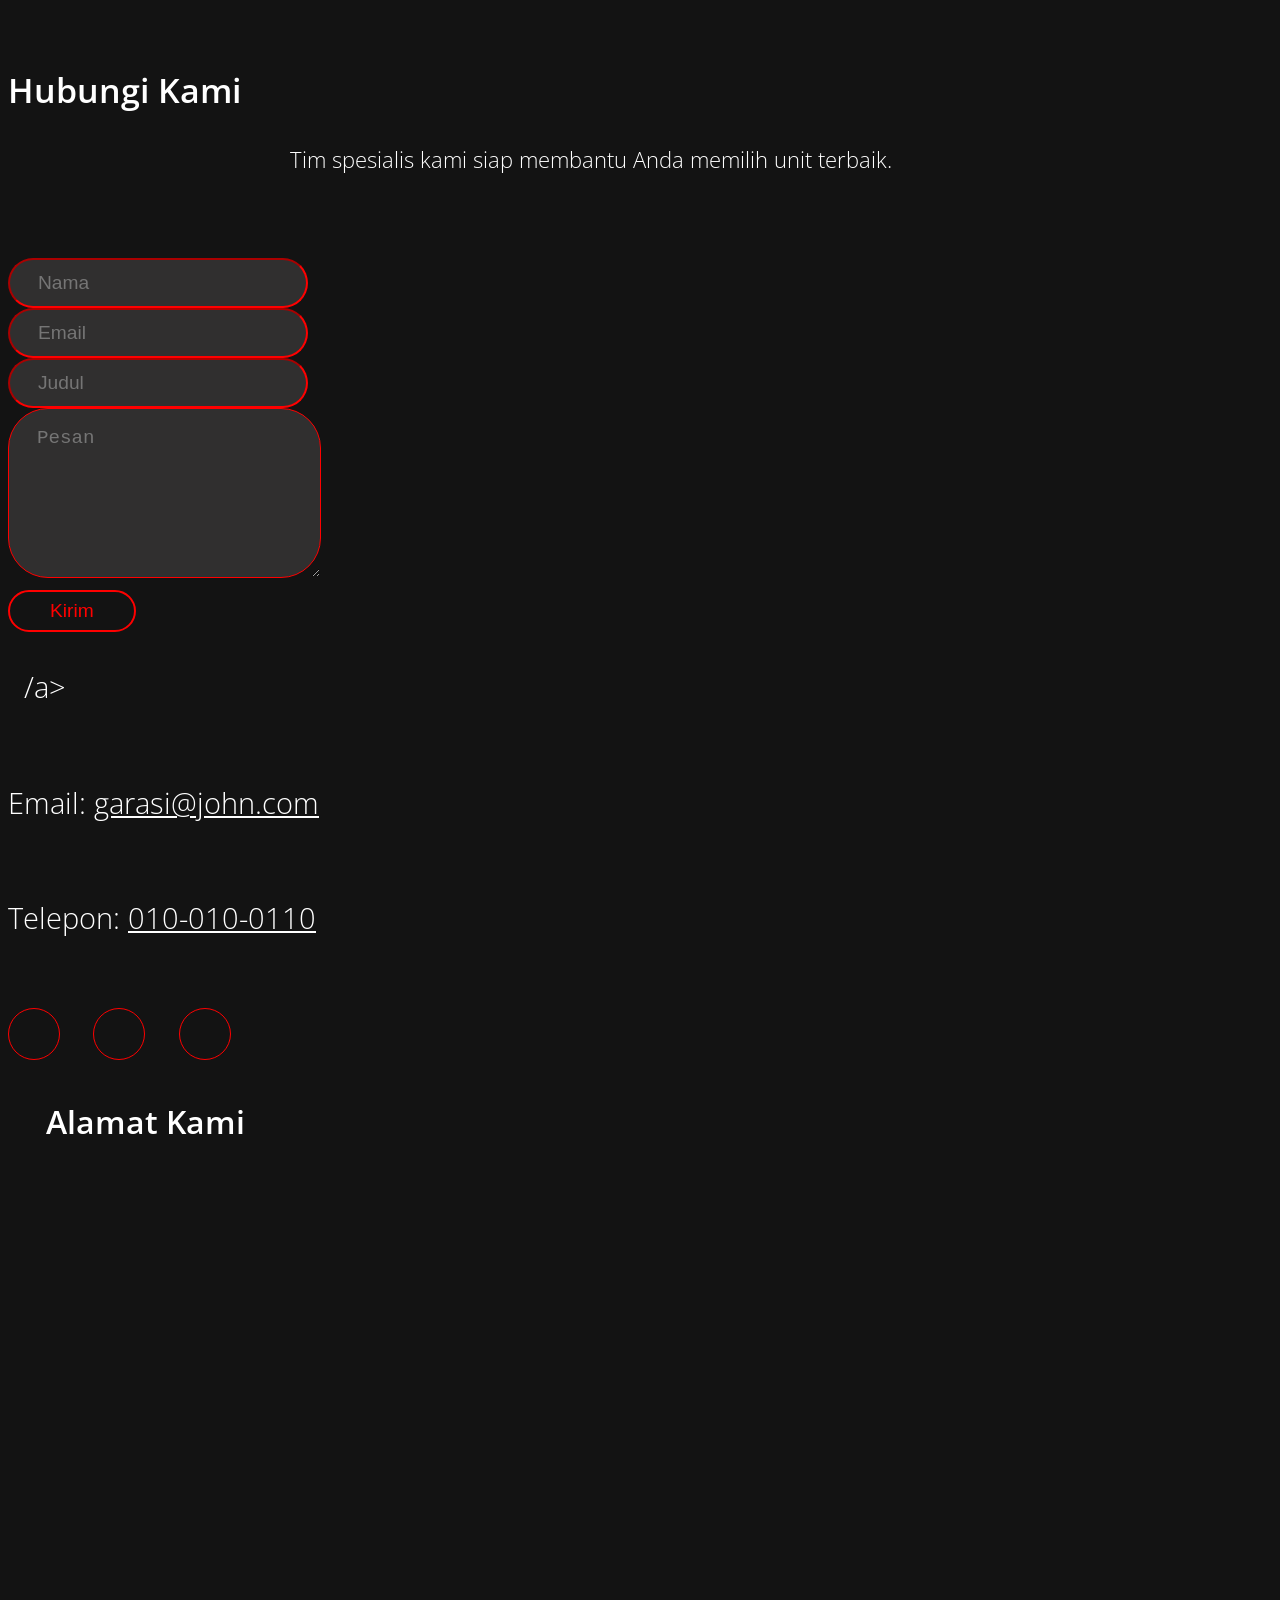
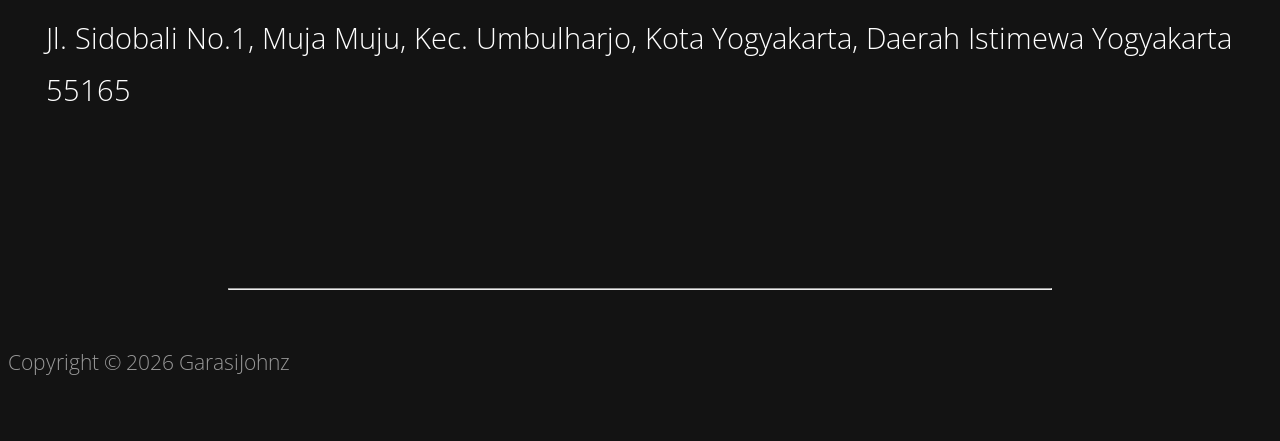
==== commit d5a25683: "Update index.html" ====
--- a/index.html
+++ b/index.html
@@ -150,7 +150,7 @@
                             <textarea id="contact_message" name="contact_message" class="form-control" rows="6" placeholder="Pesan" required></textarea>
                         </div>
                         <button type="submit" class="btn tm-bordered-btn pull-xs-right">Kirim</button> 
-                    <p class="tm-contact-info">‎ /a></p>
+                    <p class="tm-contact-info">‎ ‎ /a></p>
                     <p class="tm-contact-info">Email: <a href="mailto:garasi@john.com">garasi@john.com</a></p>
                     <p class="tm-contact-info">Telepon: <a href="tel:0100100110">010-010-0110</a></p>
                      <div class="tm-social-icons-container">
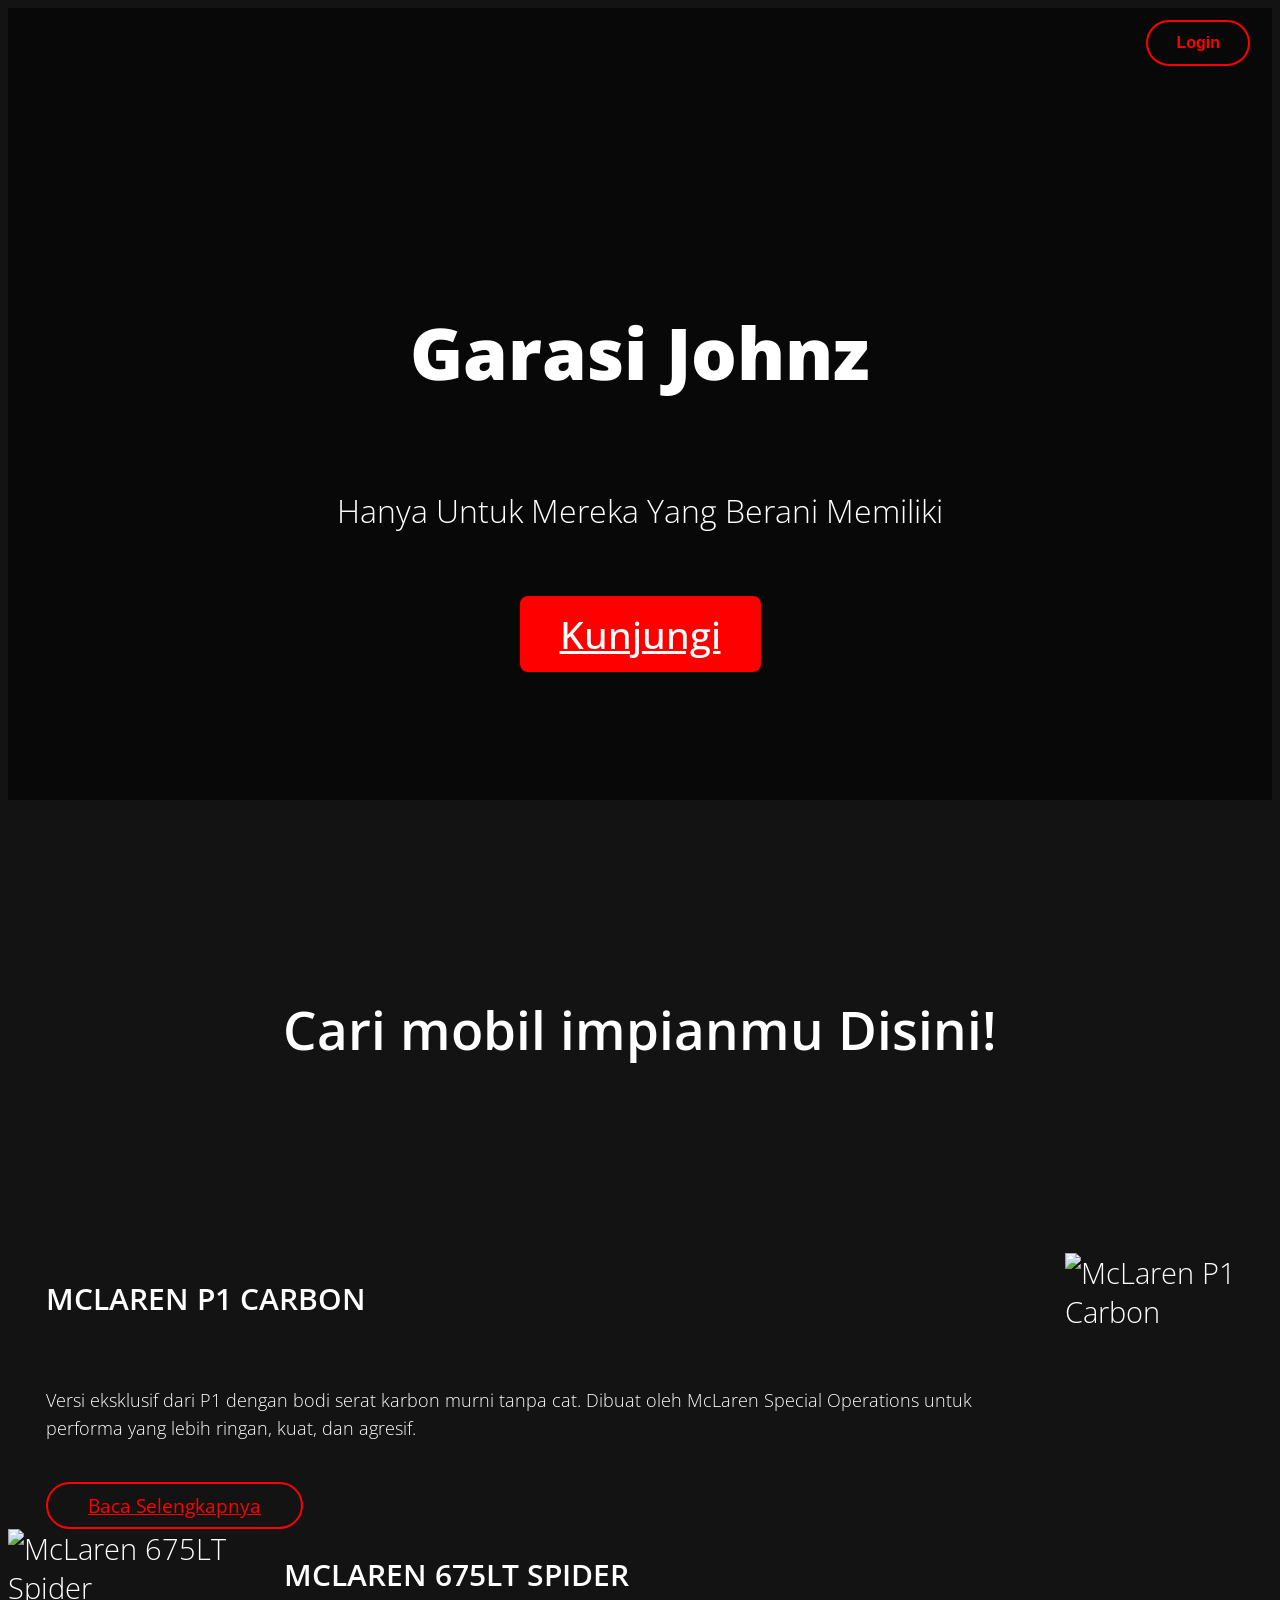
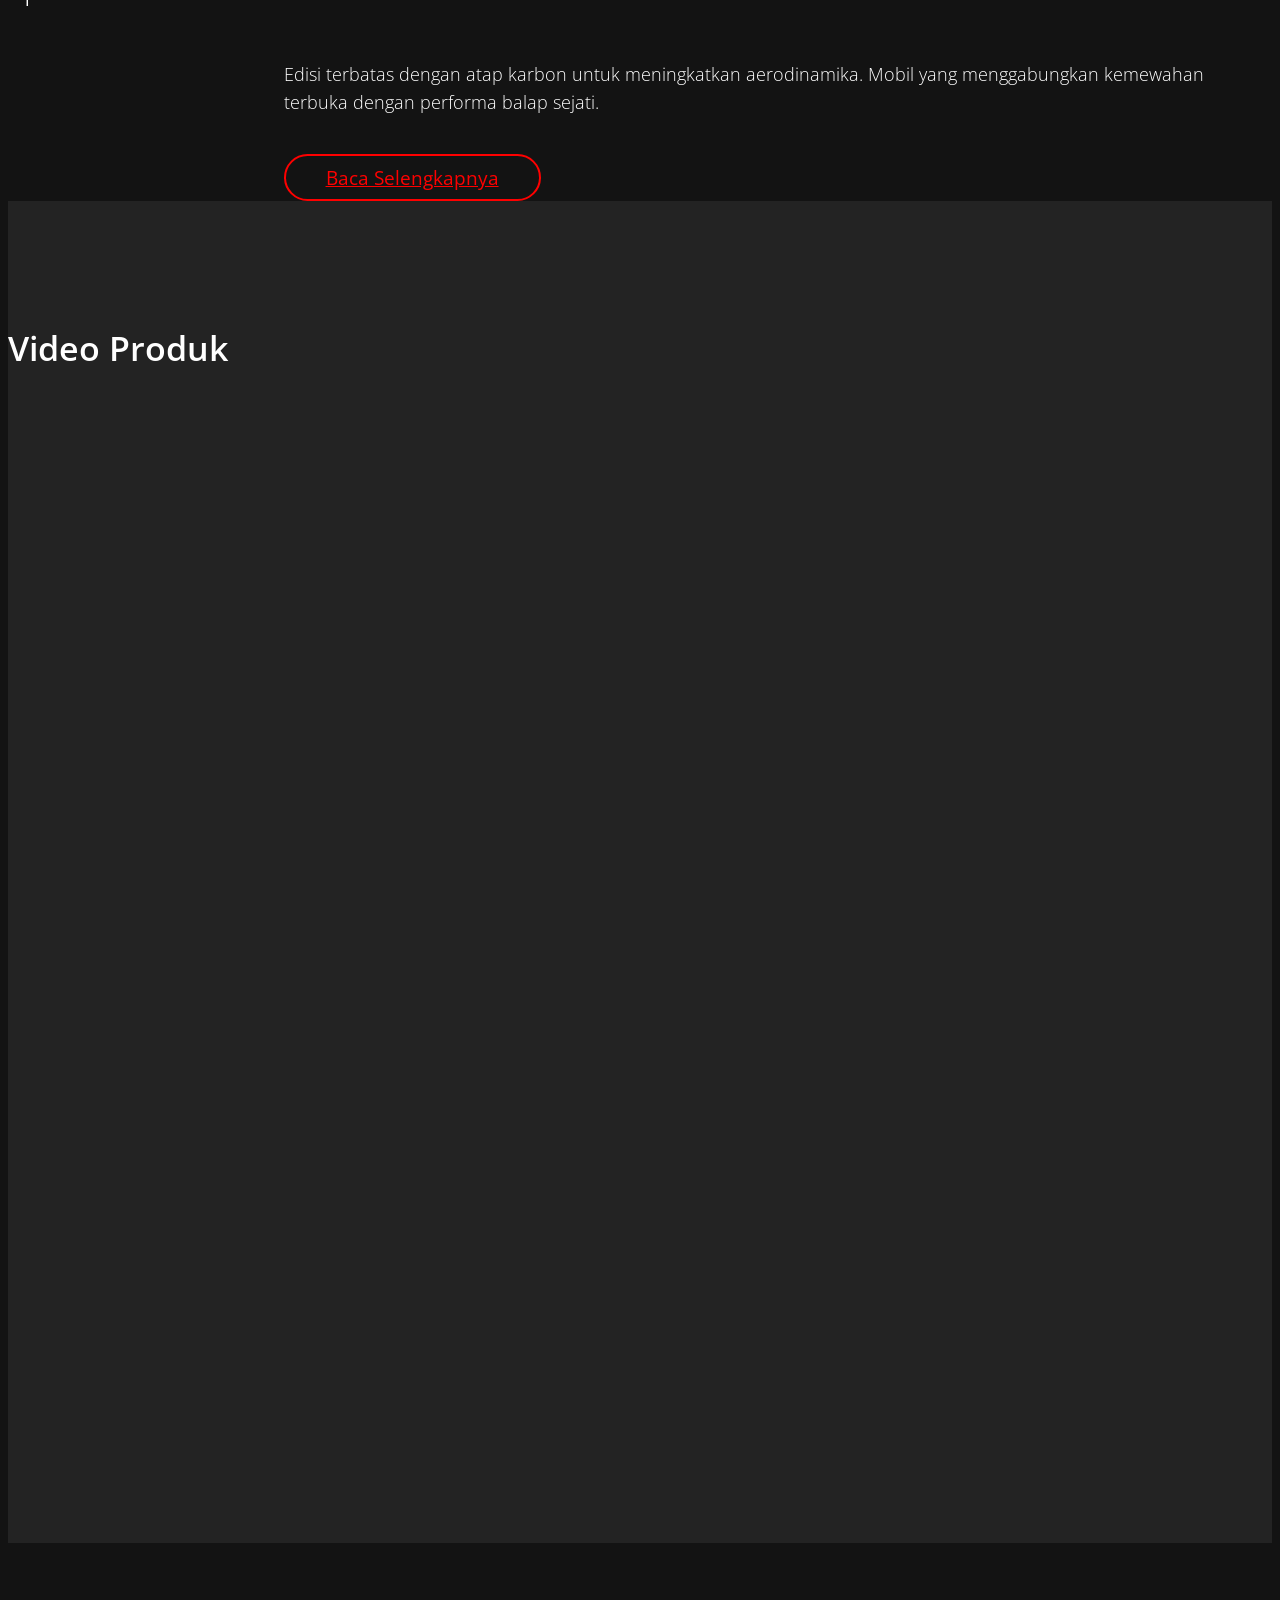
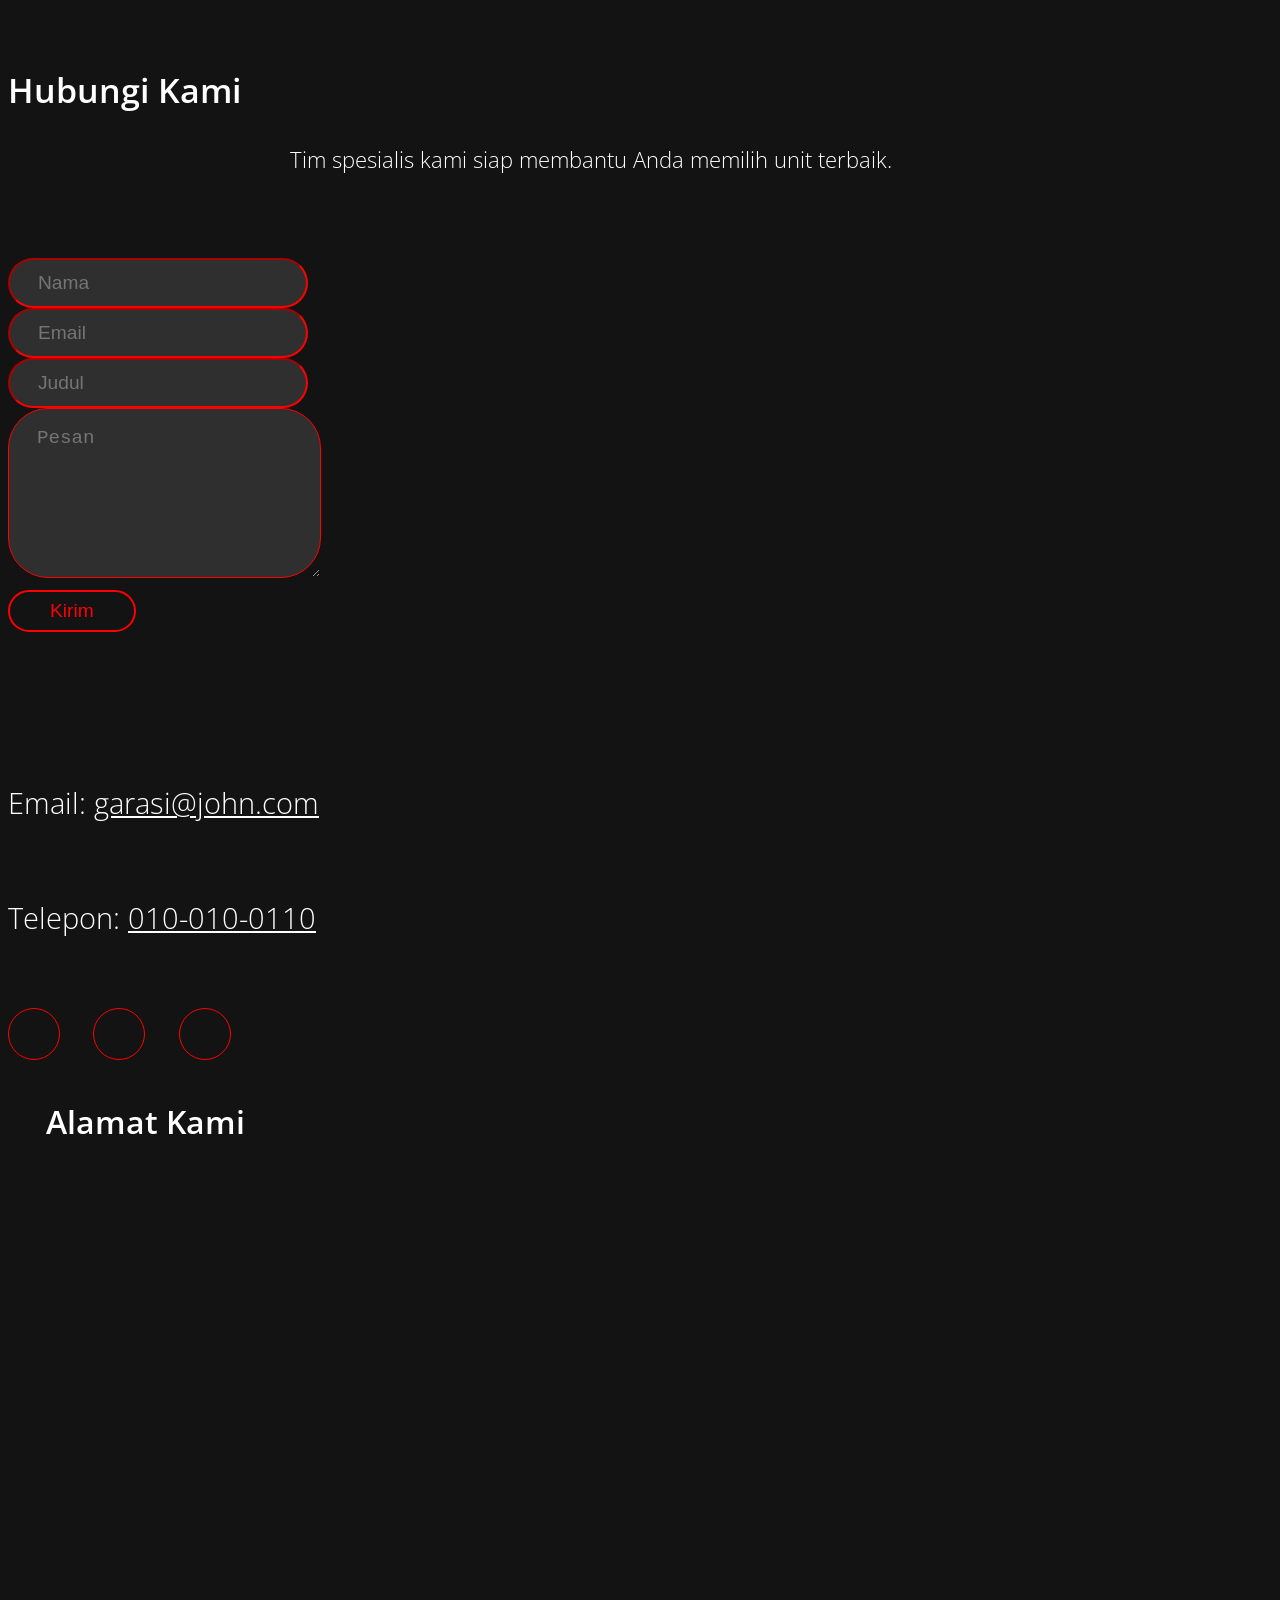
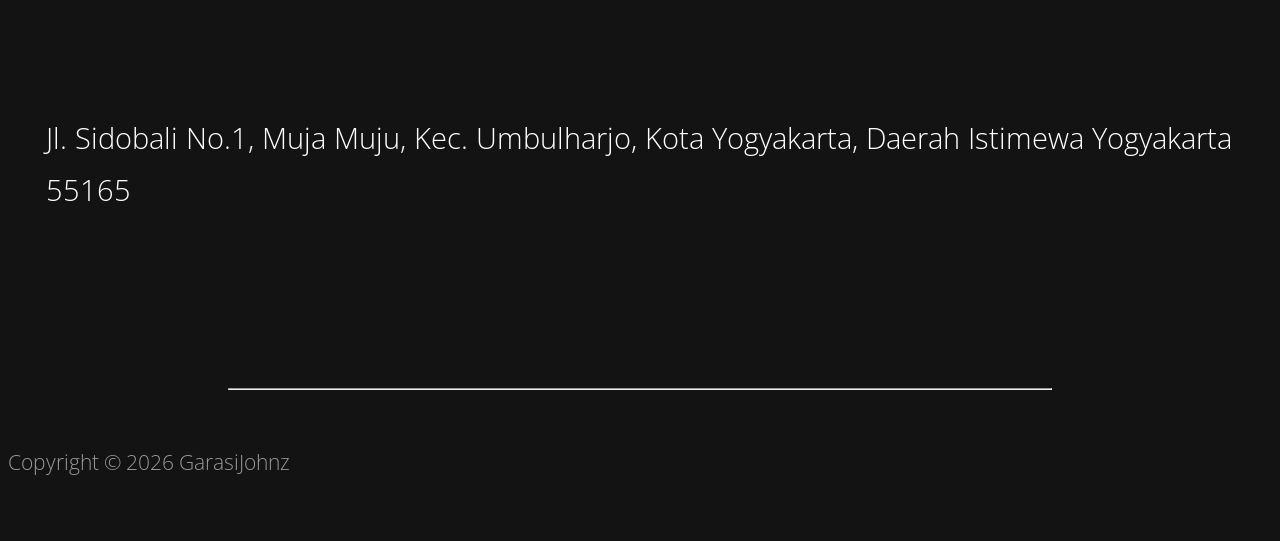
==== commit 474003a3: "Update index.html" ====
--- a/index.html
+++ b/index.html
@@ -150,7 +150,7 @@
                             <textarea id="contact_message" name="contact_message" class="form-control" rows="6" placeholder="Pesan" required></textarea>
                         </div>
                         <button type="submit" class="btn tm-bordered-btn pull-xs-right">Kirim</button> 
-                    <p class="tm-contact-info">‎ ‎ /a></p>
+                    <p class="tm-contact-info">‎ ‎ </p>
                     <p class="tm-contact-info">Email: <a href="mailto:garasi@john.com">garasi@john.com</a></p>
                     <p class="tm-contact-info">Telepon: <a href="tel:0100100110">010-010-0110</a></p>
                      <div class="tm-social-icons-container">
@@ -164,7 +164,7 @@
                 <!-- Contact Info & Login -->
                 <div class="col-xs-12 col-lg-5 tm-contact-right">
                     <h3 class="tm-contact-title">Alamat Kami</h3>
-                    <iframe src="https://www.google.com/maps/embed?pb=!1m18!1m12!1m3!1d277.3113166465604!2d110.39554740076407!3d-7.800338041695404!2m3!1f0!2f0!3f0!3m2!1i1024!2i768!4f13.1!3m3!1m2!1s0x2e7a5724bfd7f041%3A0x3c8b1fdff39c2eec!2zR2F6ZWJvIFRlbmdhaCBTTUEgOCBZb2d5YWthcnRhIOqni-qmkuqml-qms-qmuuqmp-qmuuqmtOqmoOqmvOqmlOqmg-qmseqngOqmqeqmpOqngOqnh-qnmOqnh-qmquqmuuqmtOqmkuqmvuqmj-qmguqmoOqniQ!5e0!3m2!1sid!2sid!4v1779185492704!5m2!1sid!2sid" width="=650" height="400" style="border:0;" allowfullscreen="" loading="lazy" referrerpolicy="no-referrer-when-downgrade"></iframe>
+                    <iframe src="https://www.google.com/maps/embed?pb=!1m18!1m12!1m3!1d277.3113166465604!2d110.39554740076407!3d-7.800338041695404!2m3!1f0!2f0!3f0!3m2!1i1024!2i768!4f13.1!3m3!1m2!1s0x2e7a5724bfd7f041%3A0x3c8b1fdff39c2eec!2zR2F6ZWJvIFRlbmdhaCBTTUEgOCBZb2d5YWthcnRhIOqni-qmkuqml-qms-qmuuqmp-qmuuqmtOqmoOqmvOqmlOqmg-qmseqngOqmqeqmpOqngOqnh-qnmOqnh-qmquqmuuqmtOqmkuqmvuqmj-qmguqmoOqniQ!5e0!3m2!1sid!2sid!4v1779185492704!5m2!1sid!2sid" width="580" height="500" style="border:0;" allowfullscreen="" loading="lazy" referrerpolicy="no-referrer-when-downgrade"></iframe>
                     <p class="tm-contact-info">Jl. Sidobali No.1, Muja Muju, Kec. Umbulharjo, Kota Yogyakarta, Daerah Istimewa Yogyakarta 55165</p>
 
 
